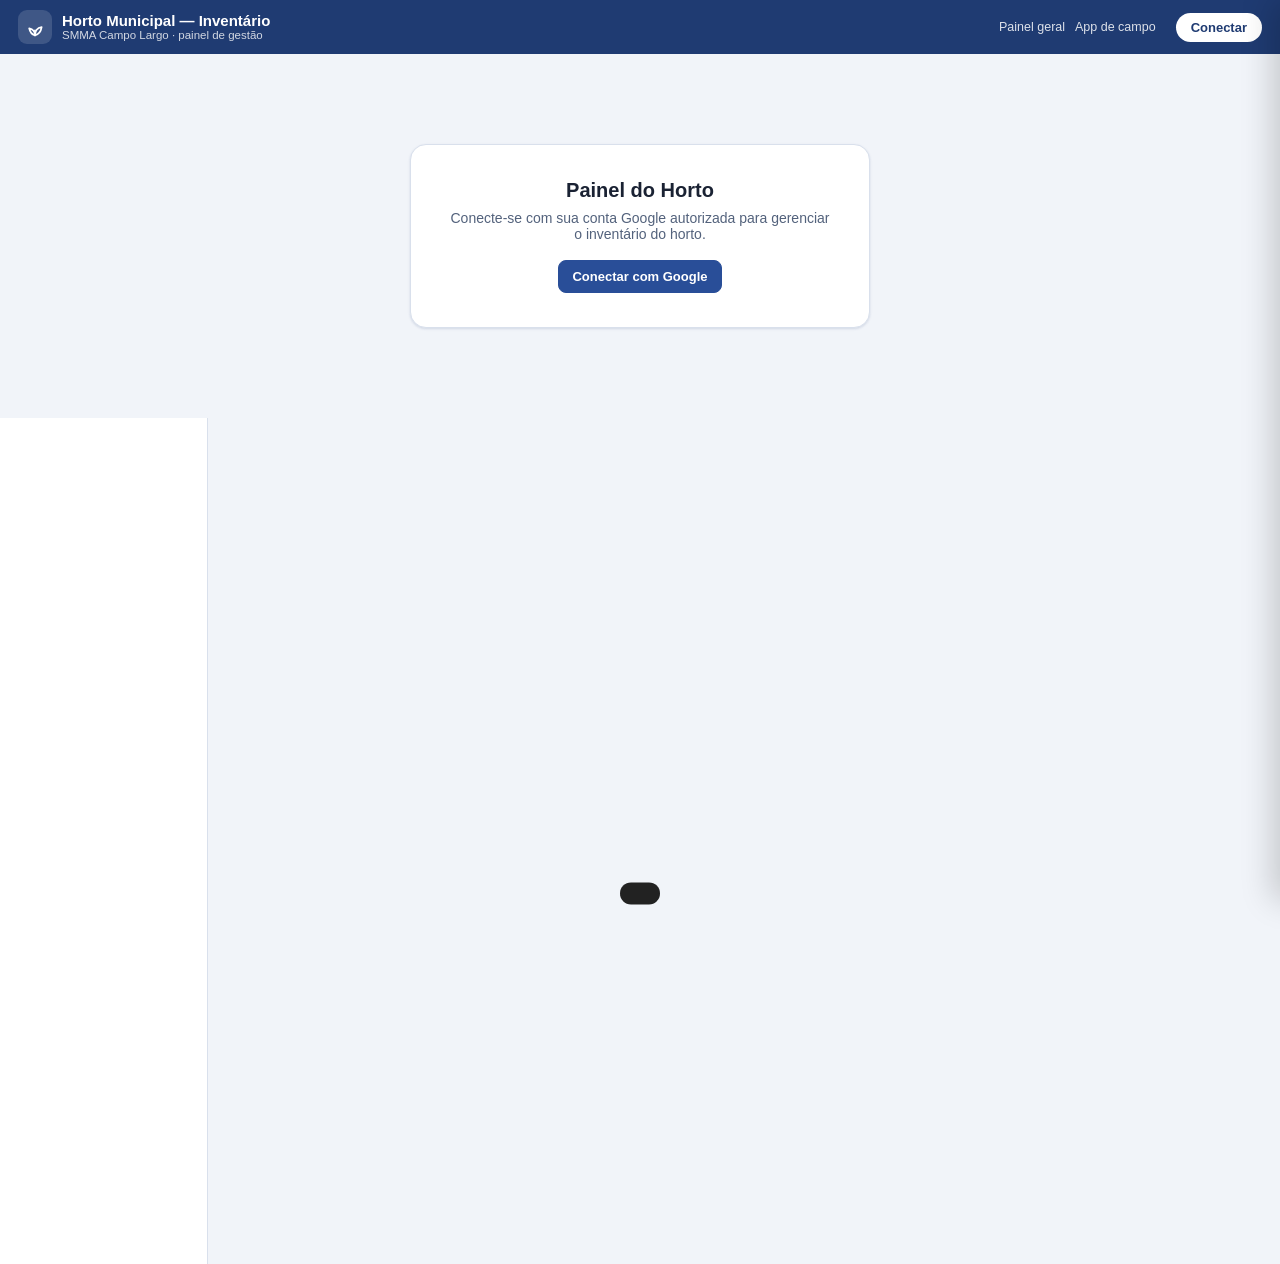
==== horto-painel.html @ c0845abf "Painel ERP do Horto + fotos, portes, identificação e fitossanitário - horto-painel.html: painel desk" ====
<!DOCTYPE html>
<html lang="pt-BR">
<head>
<meta charset="UTF-8">
<meta name="viewport" content="width=device-width, initial-scale=1.0">
<title>Horto — Painel de Inventário</title>
<meta name="theme-color" content="#1F3B72">
<link rel="stylesheet" href="css/tokens.css">
<style>
  * { box-sizing: border-box; margin: 0; padding: 0; }
  body { font-family: -apple-system, 'Segoe UI', Roboto, sans-serif; background: var(--bg); color: var(--text-primary); }
  a { color: var(--accent); }

  header {
    background: var(--accent-dark); color: #fff; padding: 10px 18px;
    display: flex; align-items: center; justify-content: space-between; gap: 12px;
    position: sticky; top: 0; z-index: 50;
  }
  header .hl { display: flex; align-items: center; gap: 10px; }
  header .logo { width: 34px; height: 34px; border-radius: 9px; background: rgba(255,255,255,.14); display: grid; place-items: center; }
  header .ht { font-size: 15px; font-weight: 700; line-height: 1.1; }
  header .hs { font-size: 11.5px; opacity: .8; }
  header .hr { display: flex; align-items: center; gap: 10px; font-size: 13px; }
  header .hr a { color: #fff; opacity: .85; text-decoration: none; font-size: 12.5px; }
  header .hr a:hover { opacity: 1; }
  #u-email { opacity: .85; font-size: 12.5px; }
  #u-papel { font-size: 11px; background: rgba(255,255,255,.16); padding: 3px 9px; border-radius: 20px; }
  #btn-auth { background: #fff; color: var(--accent-dark); border: none; border-radius: 20px; padding: 7px 15px; font-weight: 700; font-size: 13px; cursor: pointer; }
  #btn-auth.connected { background: transparent; color: #fff; border: 1.5px solid rgba(255,255,255,.5); }

  .gate { max-width: 460px; margin: 90px auto; background: var(--surface); border: 1px solid var(--border); border-radius: 16px; padding: 34px; text-align: center; box-shadow: var(--shadow); }
  .gate h2 { font-size: 20px; margin-bottom: 8px; }
  .gate p { color: var(--text-secondary); font-size: 14px; margin-bottom: 18px; }

  .shell { display: grid; grid-template-columns: 208px 1fr; min-height: calc(100vh - 54px); }
  .side { background: var(--surface); border-right: 1px solid var(--border); padding: 14px 10px; }
  .side .navb { display: flex; align-items: center; gap: 10px; width: 100%; text-align: left; background: none; border: none; padding: 10px 12px; border-radius: 9px; font-size: 14px; color: var(--text-secondary); cursor: pointer; font-weight: 600; }
  .side .navb:hover { background: var(--bg); }
  .side .navb.on { background: var(--accent-light); color: var(--accent-dark); }
  .side .navb svg { width: 18px; height: 18px; flex-shrink: 0; }
  .content { padding: 20px 24px; overflow-x: auto; }

  .view-h { display: flex; align-items: center; justify-content: space-between; gap: 12px; margin-bottom: 16px; flex-wrap: wrap; }
  .view-h h2 { font-size: 19px; }
  .tools { display: flex; align-items: center; gap: 8px; flex-wrap: wrap; }
  .inp, select.inp { border: 1px solid var(--border); border-radius: 8px; padding: 8px 11px; font-size: 13px; background: var(--surface); color: var(--text-primary); min-width: 180px; }
  .btn { border: 1px solid var(--border); background: var(--surface); color: var(--text-primary); border-radius: 8px; padding: 8px 13px; font-size: 13px; font-weight: 600; cursor: pointer; }
  .btn:hover { border-color: var(--accent-mid); }
  .btn-primary { background: var(--accent); color: #fff; border-color: var(--accent); }
  .btn-danger { background: var(--danger); color: #fff; border-color: var(--danger); }
  .btn-sm { padding: 6px 10px; font-size: 12.5px; }
  .lnk { background: none; border: none; color: var(--accent); font-weight: 600; cursor: pointer; font-size: 13px; }

  .kpis { display: grid; grid-template-columns: repeat(auto-fit, minmax(155px, 1fr)); gap: 12px; margin-bottom: 18px; }
  .tile { background: var(--surface); border: 1px solid var(--border); border-radius: 12px; padding: 14px 16px; box-shadow: var(--shadow); }
  .tile .lbl { font-size: 12px; color: var(--text-secondary); font-weight: 600; }
  .tile .num { font-size: 27px; font-weight: 800; margin-top: 3px; letter-spacing: -.5px; }
  .tile .sub { font-size: 11.5px; color: var(--text-muted); margin-top: 2px; }

  .cards2 { display: grid; grid-template-columns: 1fr 1fr; gap: 16px; align-items: start; }
  @media (max-width: 980px) { .cards2 { grid-template-columns: 1fr; } .shell { grid-template-columns: 1fr; } .side { display: flex; flex-wrap: wrap; border-right: none; border-bottom: 1px solid var(--border); } }
  .sec { background: var(--surface); border: 1px solid var(--border); border-radius: 12px; padding: 16px; box-shadow: var(--shadow); margin-bottom: 16px; }
  .sec h3 { font-size: 14px; margin-bottom: 12px; }

  .bars { display: flex; flex-direction: column; gap: 9px; }
  .brow { font-size: 12.5px; }
  .brow .bl { display: flex; justify-content: space-between; gap: 8px; margin-bottom: 3px; }
  .brow .bn { font-weight: 600; overflow: hidden; text-overflow: ellipsis; white-space: nowrap; }
  .brow .bv { color: var(--text-secondary); flex-shrink: 0; font-variant-numeric: tabular-nums; }
  .track { height: 8px; background: var(--trilha); border-radius: 5px; overflow: hidden; }
  .track > span { display: block; height: 100%; border-radius: 5px; }

  .tbl-wrap { background: var(--surface); border: 1px solid var(--border); border-radius: 12px; overflow: hidden; box-shadow: var(--shadow); }
  table { width: 100%; border-collapse: collapse; font-size: 13px; }
  thead th { text-align: left; background: var(--bg); color: var(--text-secondary); font-size: 11.5px; text-transform: uppercase; letter-spacing: .04em; padding: 10px 12px; position: sticky; top: 0; border-bottom: 1px solid var(--border); }
  tbody td { padding: 9px 12px; border-bottom: 1px solid var(--border); }
  tbody tr:hover { background: var(--accent-light); }
  td.num, th.num { text-align: right; font-variant-numeric: tabular-nums; }
  .empty { padding: 26px; text-align: center; color: var(--text-muted); font-size: 13px; }

  .bk { position: fixed; inset: 0; background: rgba(20,30,24,.5); opacity: 0; pointer-events: none; transition: .2s; z-index: 60; }
  .bk.open { opacity: 1; pointer-events: auto; }
  .dw { position: fixed; top: 0; right: 0; height: 100%; width: min(440px, 100%); background: var(--bg); z-index: 61; transform: translateX(100%); transition: .22s; display: flex; flex-direction: column; box-shadow: -8px 0 30px rgba(0,0,0,.18); }
  .dw.open { transform: none; }
  .dw-h { background: var(--accent-dark); color: #fff; padding: 14px 18px; display: flex; justify-content: space-between; align-items: flex-start; }
  .dw-h .t { font-size: 16px; font-weight: 700; }
  .dw-h .s { font-size: 12px; opacity: .8; margin-top: 2px; }
  .dw-x { background: rgba(255,255,255,.15); border: none; color: #fff; width: 32px; height: 32px; border-radius: 8px; font-size: 20px; cursor: pointer; }
  .dw-b { padding: 16px 18px; overflow-y: auto; flex: 1; }
  .dw-f { padding: 12px 18px; border-top: 1px solid var(--border); display: flex; gap: 8px; background: var(--surface); }
  .dw-b label { display: block; font-size: 12px; font-weight: 700; color: var(--text-secondary); margin: 12px 0 5px; }
  .dw-b input, .dw-b select, .dw-b textarea { width: 100%; border: 1px solid var(--border); border-radius: 8px; padding: 9px 11px; font-size: 14px; background: var(--surface); color: var(--text-primary); font-family: inherit; }
  .dw-b textarea { resize: vertical; }
  .row2 { display: grid; grid-template-columns: 1fr 1fr; gap: 10px; }
  .chk { display: inline-flex; align-items: center; gap: 6px; margin-right: 14px; font-size: 14px; font-weight: 500; }
  .chk input { width: auto; }
  .fotos { display: grid; grid-template-columns: repeat(3, 1fr); gap: 6px; }
  .fotos img { width: 100%; aspect-ratio: 1; object-fit: cover; border-radius: 8px; cursor: pointer; border: 1px solid var(--border); }
  .fgrid { display: grid; grid-template-columns: repeat(3, 1fr); gap: 6px; }
  .fthumb { position: relative; }
  .fthumb img { width: 100%; aspect-ratio: 1; object-fit: cover; border-radius: 8px; cursor: pointer; border: 1px solid var(--border); }
  .fdel { position: absolute; top: 4px; right: 4px; width: 22px; height: 22px; border-radius: 6px; border: none; background: rgba(192,57,47,.92); color: #fff; font-size: 15px; line-height: 1; cursor: pointer; }
  .dw-b label.addfoto { display: inline-flex; align-items: center; gap: 6px; margin: 10px 0 0; border: 1px dashed var(--accent-mid); color: var(--accent); border-radius: 8px; padding: 8px 14px; font-size: 13px; font-weight: 600; cursor: pointer; text-transform: none; }
  .ro { background: var(--surface); border: 1px solid var(--border); border-radius: 9px; padding: 10px 12px; font-size: 12.5px; color: var(--text-secondary); margin-top: 12px; }

  .viz { position: fixed; inset: 0; background: rgba(0,0,0,.92); display: none; align-items: center; justify-content: center; z-index: 90; padding: 24px; }
  .viz.open { display: flex; }
  .viz img { max-width: 96vw; max-height: 92vh; border-radius: 8px; }
  .viz button { position: absolute; top: 18px; right: 22px; background: rgba(255,255,255,.15); color: #fff; border: none; width: 40px; height: 40px; border-radius: 10px; font-size: 22px; cursor: pointer; }

  #toast { position: fixed; bottom: 22px; left: 50%; transform: translateX(-50%) translateY(120%); background: #222; color: #fff; padding: 11px 20px; border-radius: 24px; font-size: 13.5px; font-weight: 600; z-index: 100; transition: .25s; }
  #toast.show { transform: translateX(-50%) translateY(0); }
  #toast.success { background: var(--success); } #toast.error { background: var(--danger); }
  .pill { font-size: 11px; padding: 2px 8px; border-radius: 20px; background: var(--bg); border: 1px solid var(--border); color: var(--text-secondary); }
  .idgrid { display: grid; grid-template-columns: repeat(auto-fill, minmax(290px, 1fr)); gap: 14px; }
  .idcard { background: var(--surface); border: 1px solid var(--border); border-radius: 12px; overflow: hidden; box-shadow: var(--shadow); }
  .idfotos { display: grid; grid-template-columns: repeat(2, 1fr); gap: 2px; background: var(--bg); }
  .idfotos img { width: 100%; aspect-ratio: 1; object-fit: cover; cursor: pointer; }
  .idnofoto { grid-column: 1 / -1; padding: 30px 12px; text-align: center; color: var(--text-muted); font-size: 12px; }
  .idbody { padding: 12px 14px; }
  .idloc { font-size: 11.5px; color: var(--text-muted); }
  .idcur { font-size: 13.5px; font-weight: 600; margin-top: 2px; }
</style>
</head>
<body>

<header>
  <div class="hl">
    <div class="logo"><svg width="20" height="20" viewBox="0 0 24 24" fill="none" stroke="#fff" stroke-width="2" stroke-linecap="round" stroke-linejoin="round"><path d="M12 22c0-6 3-9 8-10-1 6-4 9-8 10z"/><path d="M12 22c0-5-3-7.5-7-8.5 1 5 3.5 7.5 7 8.5z"/><path d="M12 22v-6"/></svg></div>
    <div>
      <div class="ht">Horto Municipal — Inventário</div>
      <div class="hs">SMMA Campo Largo · painel de gestão</div>
    </div>
  </div>
  <div class="hr">
    <a href="painel.html">Painel geral</a>
    <a href="index.html">App de campo</a>
    <span id="u-papel" hidden></span>
    <span id="u-email"></span>
    <button id="btn-auth" onclick="handleAuth()">Conectar</button>
  </div>
</header>

<div class="gate" id="gate">
  <h2>Painel do Horto</h2>
  <p id="gate-msg">Conecte-se com sua conta Google autorizada para gerenciar o inventário do horto.</p>
  <button class="btn btn-primary" id="gate-btn" onclick="handleAuth()">Conectar com Google</button>
</div>

<div class="shell" id="app" hidden>
  <nav class="side" id="side"></nav>
  <main class="content" id="content"></main>
</div>

<div class="bk" id="bk" onclick="fecharDrawer()"></div>
<aside class="dw" id="dw">
  <div class="dw-h"><div><div class="t" id="dw-t">—</div><div class="s" id="dw-s">—</div></div><button class="dw-x" onclick="fecharDrawer()">×</button></div>
  <div class="dw-b" id="dw-b"></div>
  <div class="dw-f" id="dw-f"></div>
</aside>

<div class="viz" id="viz" onclick="this.classList.remove('open')"><button>×</button><img id="viz-img" src="" alt="foto"></div>
<div id="toast"></div>

<script src="https://cdn.jsdelivr.net/npm/@supabase/supabase-js@2"></script>
<script>
/* ================================================================
   HORTO — Painel de inventário (desktop / ERP)
   Mesmo backend do app de campo (Supabase). Reusa a auth do painel.
   ================================================================ */
const SUPABASE_URL = 'https://bsgkloaziukpjjzxxeja.supabase.co';
const SUPABASE_ANON_KEY = 'eyJhbGciOiJIUzI1NiIsInR5cCI6IkpXVCJ9.eyJpc3MiOiJzdXBhYmFzZSIsInJlZiI6ImJzZ2tsb2F6aXVrcGpqenh4ZWphIiwicm9sZSI6ImFub24iLCJpYXQiOjE3ODQxNTU4OTIsImV4cCI6MjA5OTczMTg5Mn0.Nbb_1X0soL35nFnbBMJO0lkyqlcfHq-o_AYD5hys90k';
const FOTOS_BUCKET = 'fotos-campo';
const PORTES = { pequenininha: 'Pequenininha', pequeno: 'Pequeno', medio: 'Médio', grande: 'Grande', arborizacao: 'Arborização' };
const PORTE_COR = { pequenininha: '#A9C1E9', pequeno: '#7E9EDB', medio: '#5680D0', grande: '#294E98', arborizacao: '#1E8659' };
const FITO = { saudavel: 'Saudável', praga: 'Praga', doenca: 'Doença', recuperacao: 'Em recuperação', morta: 'Morta / descarte' };
const FITO_COR = { saudavel: '#1E8659', praga: '#B07222', doenca: '#C0392F', recuperacao: '#5680D0', morta: '#7A1F17' };
const COR = { p: '#7E9EDB', m: '#5680D0', g: '#294E98', nat: '#1E8659', exo: '#B07222' };

let sb = null, session = null, userEmail = null, papel = null, modoAberto = false;
let CANT = [], QUAD = [], ITENS = [], CAT = [];
let FOTOS = { canteiro: {}, quadra: {}, item: {} };
let navAtual = 'dash';
let qById = {}, cById = {};

const $ = id => document.getElementById(id);
const esc = s => String(s == null ? '' : s).replace(/[&<>"']/g, c => ({'&':'&amp;','<':'&lt;','>':'&gt;','"':'&quot;',"'":'&#39;'}[c]));
const uuid = () => (crypto.randomUUID ? crypto.randomUUID() : 'xxxxxxxx-xxxx-4xxx-yxxx-xxxxxxxxxxxx'.replace(/[xy]/g, c => { const r = Math.random()*16|0; return (c==='x'?r:(r&0x3|0x8)).toString(16); }));
const nowIso = () => new Date().toISOString();
function showToast(msg, t) { const e = $('toast'); e.textContent = msg; e.className = t || ''; e.classList.add('show'); clearTimeout(e._h); e._h = setTimeout(() => e.classList.remove('show'), 3200); }
const thumb = v => /^https?:\/\//.test(v) ? v : 'https://drive.google.com/thumbnail?id=' + encodeURIComponent(v) + '&sz=w200';
const full = v => /^https?:\/\//.test(v) ? v : 'https://drive.google.com/thumbnail?id=' + encodeURIComponent(v) + '&sz=w1200';
const pode = () => modoAberto || papel === 'admin' || papel === 'editor';

/* ── auth (igual ao painel) ── */
function handleAuth() {
  if (!sb) return showToast('Biblioteca do banco não carregou.', 'error');
  if (session) { sb.auth.signOut(); return; }
  sb.auth.signInWithOAuth({ provider: 'google', options: { redirectTo: location.origin + location.pathname } });
}
function pintarAuth() {
  $('btn-auth').textContent = session ? 'Sair' : 'Conectar';
  $('btn-auth').classList.toggle('connected', !!session);
  $('u-email').textContent = userEmail || '';
  const pp = $('u-papel'), R = { admin: '👑 admin', editor: '✏️ editor', coletor: '📍 coletor', leitor: '👁 leitor' };
  if (session && (papel || modoAberto)) { pp.hidden = false; pp.textContent = modoAberto ? 'acesso livre' : (R[papel] || papel); } else pp.hidden = true;
}
async function boot() {
  sb = supabase.createClient(SUPABASE_URL, SUPABASE_ANON_KEY, { auth: { detectSessionInUrl: true, persistSession: true, autoRefreshToken: true, flowType: 'implicit' } });
  const { data: { session: s } } = await sb.auth.getSession();
  if (s) { session = s; userEmail = s.user?.email || null; }
  sb.auth.onAuthStateChange((ev, s2) => {
    if (ev === 'SIGNED_IN' && s2) { session = s2; userEmail = s2.user?.email || null; entrar(); }
    else if (ev === 'SIGNED_OUT') { session = null; userEmail = null; papel = null; sairUI(); }
  });
  if (session) entrar(); else sairUI();
}
function sairUI() { pintarAuth(); $('app').hidden = true; $('gate').style.display = ''; $('gate-btn').style.display = ''; }
async function entrar() {
  pintarAuth();
  $('gate-msg').textContent = 'Verificando acesso…'; $('gate-btn').style.display = 'none';
  papel = null; modoAberto = false;
  try { const r = await sbSelect('usuarios_autorizados', 'select=papel&email=eq.' + encodeURIComponent(userEmail)); if (r && r.length) papel = r[0].papel; }
  catch (e) { modoAberto = true; }
  pintarAuth();
  if (!modoAberto && !papel) { $('gate').style.display = ''; $('app').hidden = true; $('gate-msg').innerHTML = 'A conta <b>' + esc(userEmail) + '</b> não está autorizada.<br>Peça acesso ao administrador.'; return; }
  $('gate').style.display = 'none'; $('app').hidden = false;
  montarNav();
  carregarTudo();
}

/* ── REST ── */
async function sbFetch(path, opts = {}) {
  if (!session) throw new Error('SEM_SESSION');
  const r = await fetch(SUPABASE_URL + '/rest/v1/' + path, {
    method: opts.method || 'GET',
    headers: { apikey: SUPABASE_ANON_KEY, Authorization: 'Bearer ' + session.access_token, 'Content-Type': 'application/json', Prefer: opts.prefer || 'return=minimal' },
    body: opts.body
  });
  if (!r.ok) { const t = await r.text().catch(() => ''); let m = t; try { const j = JSON.parse(t); m = j.message || j.hint || t; } catch (e) {} throw new Error(m || 'HTTP ' + r.status); }
  const ct = r.headers.get('content-type') || ''; if (!ct.includes('json')) return null;
  const txt = await r.text(); return txt ? JSON.parse(txt) : null;
}
const sbSelect = (t, q) => sbFetch(t + (q ? '?' + q : ''), { prefer: 'return=representation' });
const sbUpdate = (t, f, patch) => sbFetch(t + '?' + f, { method: 'PATCH', body: JSON.stringify(patch) });
const sbInsert = (t, d) => sbFetch(t, { method: 'POST', body: JSON.stringify(d) });
const sbDelete = (t, f) => sbFetch(t + '?' + f, { method: 'DELETE' });

async function carregarFotos(entidade, ids) {
  const map = {}; ids = [...new Set(ids)].filter(Boolean);
  for (let i = 0; i < ids.length; i += 60) {
    const chunk = ids.slice(i, i + 60);
    try { const fs = await sbSelect('fotos', `select=id_foto,drive_file_id,id_entidade&entidade=eq.${entidade}&id_entidade=in.(${chunk.join(',')})`) || []; fs.forEach(f => (map[f.id_entidade] = map[f.id_entidade] || []).push(f)); }
    catch (e) { console.warn('fotos', e.message); }
  }
  return map;
}

/* ── dados + agregados ── */
async function carregarTudo() {
  $('content').innerHTML = '<div class="empty">Carregando inventário…</div>';
  try {
    const [c, q, i, cat] = await Promise.all([
      sbSelect('horto_canteiros', 'select=*&order=criado_em.asc').then(r => r || []),
      sbSelect('horto_quadras', 'select=*&order=criado_em.asc').then(r => r || []),
      sbSelect('horto_itens', 'select=*&order=criado_em.asc').then(r => r || []),
      sbSelect('especies_catalogo', 'select=*&ativo=eq.true&order=nome_popular.asc').then(r => r || [])
    ]);
    CANT = c; QUAD = q; ITENS = i; CAT = cat;
    [FOTOS.canteiro, FOTOS.quadra, FOTOS.item] = await Promise.all([
      carregarFotos('horto_canteiro', c.map(x => x.id_canteiro)),
      carregarFotos('horto_quadra', q.map(x => x.id_quadra)),
      carregarFotos('horto_item', i.map(x => x.id_item))
    ]);
    computar();
    render();
  } catch (e) { $('content').innerHTML = '<div class="empty">Erro ao carregar: ' + esc(e.message) + '</div>'; }
}
function computar() {
  qById = {}; cById = {};
  CANT.forEach(c => { c._quadras = 0; c._itens = 0; c._mudas = 0; c._especies = new Set(); cById[c.id_canteiro] = c; });
  QUAD.forEach(q => { q._itens = 0; q._mudas = 0; q._c = cById[q.id_canteiro]; qById[q.id_quadra] = q; if (q._c) q._c._quadras++; });
  ITENS.forEach(it => {
    const q = qById[it.id_quadra]; it._q = q; const c = q ? q._c : null; it._c = c;
    const n = +it.quantidade || 0;
    if (q) { q._itens++; q._mudas += n; }
    if (c) { c._itens++; c._mudas += n; if (it.especie_texto) c._especies.add(it.especie_texto.toLowerCase()); }
  });
}
const catByNome = () => { const m = {}; CAT.forEach(c => m[(c.nome_popular || '').toLowerCase()] = c); return m; };
function resumoEspecies() {
  const m = {};
  ITENS.forEach(it => {
    const nome = it.especie_texto || '(sem nome)'; const k = nome.toLowerCase();
    if (!m[k]) m[k] = { nome, total: 0, pequeno: 0, medio: 0, grande: 0, cant: new Set() };
    const n = +it.quantidade || 0; m[k].total += n;
    if (it.porte && m[k][it.porte] != null) m[k][it.porte] += n;
    if (it._c) m[k].cant.add(it._c.id_canteiro);
  });
  return Object.values(m).sort((a, b) => b.total - a.total);
}

/* ── navegação ── */
const NAV = [
  ['dash', 'Dashboard', '<path d="M3 13h8V3H3zM13 21h8V3h-8zM3 21h8v-6H3z"/>'],
  ['canteiros', 'Canteiros', '<rect x="3" y="4" width="18" height="7" rx="1"/><rect x="3" y="13" width="18" height="7" rx="1"/>'],
  ['quadras', 'Quadras', '<rect x="3" y="3" width="8" height="8"/><rect x="13" y="3" width="8" height="8"/><rect x="3" y="13" width="8" height="8"/><rect x="13" y="13" width="8" height="8"/>'],
  ['itens', 'Inventário', '<path d="M4 6h16M4 12h16M4 18h16"/>'],
  ['identificar', 'Identificar', '<circle cx="11" cy="11" r="7"/><path d="m21 21-4.3-4.3"/>'],
  ['especies', 'Espécies', '<path d="M12 22c0-6 3-9 8-10-1 6-4 9-8 10zM12 22c0-5-3-7.5-7-8.5 1 5 3.5 7.5 7 8.5z"/>'],
  ['relatorios', 'Relatórios', '<path d="M14 2H6a2 2 0 0 0-2 2v16a2 2 0 0 0 2 2h12a2 2 0 0 0 2-2V8z"/><path d="M14 2v6h6"/>']
];
function montarNav() {
  $('side').innerHTML = NAV.map(([id, lbl, ic]) =>
    `<button class="navb ${id === navAtual ? 'on' : ''}" data-n="${id}" onclick="irPara('${id}')"><svg viewBox="0 0 24 24" fill="none" stroke="currentColor" stroke-width="2" stroke-linecap="round" stroke-linejoin="round">${ic}</svg>${lbl}</button>`).join('');
}
function irPara(v) { navAtual = v; document.querySelectorAll('.navb').forEach(b => b.classList.toggle('on', b.dataset.n === v)); render(); }
function render() { ({ dash: renderDash, canteiros: renderCanteiros, quadras: renderQuadras, itens: renderItens, identificar: renderIdent, especies: renderEspecies, relatorios: renderRelatorios }[navAtual] || renderDash)(); }

/* ── componentes ── */
function tabela(headers, rows, vazio) {
  if (!rows.length) return '<div class="tbl-wrap"><div class="empty">' + (vazio || 'Nada aqui.') + '</div></div>';
  return `<div class="tbl-wrap"><table><thead><tr>${headers.map(h => `<th class="${h.n ? 'num' : ''}">${h.t != null ? h.t : h}</th>`).join('')}</tr></thead>
    <tbody>${rows.map(r => `<tr>${r.map(c => `<td class="${c && c.n ? 'num' : ''}">${c && c.h != null ? c.h : (c == null ? '' : c)}</td>`).join('')}</tr>`).join('')}</tbody></table></div>`;
}
const N = v => ({ n: true, h: v });
function bars(data, cor) {
  const max = Math.max(1, ...data.map(d => d.value));
  return `<div class="bars">${data.map(d => `<div class="brow"><div class="bl"><span class="bn">${esc(d.label)}</span><span class="bv">${d.value}</span></div><div class="track"><span style="width:${Math.round(d.value / max * 100)}%;background:${d.cor || cor}"></span></div></div>`).join('') || '<div class="empty">Sem dados.</div>'}</div>`;
}

/* ── DASHBOARD ── */
function renderDash() {
  const totMudas = ITENS.reduce((s, it) => s + (+it.quantidade || 0), 0);
  const esp = resumoEspecies();
  const porte = {}; Object.keys(PORTES).forEach(k => porte[k] = 0);
  const fito = {}; Object.keys(FITO).forEach(k => fito[k] = 0); let semFito = 0;
  ITENS.forEach(it => { const n = +it.quantidade || 0;
    if (porte[it.porte] != null) porte[it.porte] += n;
    if (it.estado_fito && fito[it.estado_fito] != null) fito[it.estado_fito] += n; else semFito += n; });
  const nFotos = Object.values(FOTOS).reduce((s, m) => s + Object.values(m).reduce((a, l) => a + l.length, 0), 0);
  // origem (via catálogo)
  const byNome = catByNome(); const orig = { nativa: 0, exotica: 0 };
  ITENS.forEach(it => { const c = byNome[(it.especie_texto || '').toLowerCase()]; if (c && orig[c.origem] != null) orig[c.origem] += (+it.quantidade || 0); });

  const tile = (num, lbl, sub) => `<div class="tile"><div class="lbl">${lbl}</div><div class="num">${num}</div>${sub ? `<div class="sub">${sub}</div>` : ''}</div>`;
  $('content').innerHTML = `
    <div class="view-h"><h2>Dashboard do inventário</h2><div class="tools"><button class="btn" onclick="carregarTudo()">↻ Atualizar</button></div></div>
    <div class="kpis">
      ${tile(CANT.length, 'Canteiros', QUAD.length + ' quadra(s)')}
      ${tile(QUAD.length, 'Quadras', '')}
      ${tile(ITENS.length, 'Registros', 'linhas de inventário')}
      ${tile(totMudas.toLocaleString('pt-BR'), 'Total de mudas', '')}
      ${tile(esp.length, 'Espécies no inventário', CAT.length + ' no catálogo')}
      ${tile(nFotos, 'Fotos', '')}
    </div>
    <div class="cards2">
      <div>
        <div class="sec"><h3>Mudas por porte</h3>${bars(Object.keys(PORTES).map(k => ({ label: PORTES[k], value: porte[k], cor: PORTE_COR[k] })))}</div>
        <div class="sec"><h3>Estado fitossanitário</h3>${bars(Object.keys(FITO).map(k => ({ label: FITO[k], value: fito[k], cor: FITO_COR[k] })).concat(semFito ? [{ label: 'Sem informação', value: semFito, cor: '#C9D2E0' }] : []))}</div>
        <div class="sec"><h3>Origem das mudas</h3>${bars([
          { label: 'Nativa', value: orig.nativa, cor: COR.nat },
          { label: 'Exótica', value: orig.exotica, cor: COR.exo }])}
          <div class="sub" style="margin-top:8px;color:var(--text-muted);font-size:11.5px">calculado pelas espécies com origem preenchida no catálogo</div></div>
      </div>
      <div>
        <div class="sec"><h3>Top espécies por quantidade</h3>${bars(esp.slice(0, 12).map(e => ({ label: e.nome, value: e.total, cor: COR.m }))) }</div>
      </div>
    </div>
    <div class="sec"><h3>Mudas por canteiro</h3>${bars(CANT.slice().sort((a, b) => b._mudas - a._mudas).map(c => ({ label: c.nome || c.codigo || 'Canteiro', value: c._mudas, cor: COR.g }))) }</div>`;
}

/* ── CANTEIROS ── */
function renderCanteiros() {
  $('content').innerHTML = `
    <div class="view-h"><h2>Canteiros</h2><div class="tools">
      <input id="q-cant" class="inp" placeholder="🔍 buscar canteiro" oninput="tblCant()">
      ${pode() ? '<button class="btn btn-primary btn-sm" onclick="novoCanteiro()">+ Canteiro</button>' : ''}
      <button class="btn btn-sm" onclick="exportCanteiros()">⬇ CSV</button>
    </div></div><div id="tbl"></div>`;
  tblCant();
}
function tblCant() {
  const q = ($('q-cant').value || '').toLowerCase().trim();
  const rows = CANT.filter(c => (`${c.codigo || ''} ${c.nome || ''}`).toLowerCase().includes(q))
    .map(c => [
      esc(c.codigo || ''), esc(c.nome || '—'), N(c._quadras), N(c._itens), N(c._mudas), N(c._especies.size),
      c.lat ? `<a href="https://www.google.com/maps?q=${+c.lat},${+c.lng}" target="_blank" rel="noopener">📍</a>` : '—',
      `<button class="lnk" onclick="editCanteiro('${c.id_canteiro}')">${pode() ? 'editar' : 'ver'}</button>`
    ]);
  $('tbl').innerHTML = tabela([{t:'Código'}, {t:'Nome'}, {t:'Quadras',n:1}, {t:'Itens',n:1}, {t:'Mudas',n:1}, {t:'Espécies',n:1}, {t:'GPS'}, {t:''}], rows, 'Nenhum canteiro cadastrado.');
}

/* ── QUADRAS ── */
function renderQuadras() {
  const ops = CANT.map(c => `<option value="${c.id_canteiro}">${esc(c.nome || c.codigo || 'Canteiro')}</option>`).join('');
  $('content').innerHTML = `
    <div class="view-h"><h2>Quadras</h2><div class="tools">
      <select id="f-cant" class="inp" onchange="tblQuad()"><option value="">Todos os canteiros</option>${ops}</select>
      <input id="q-quad" class="inp" placeholder="🔍 buscar quadra" oninput="tblQuad()">
      ${pode() ? '<button class="btn btn-primary btn-sm" onclick="novaQuadra()">+ Quadra</button>' : ''}
      <button class="btn btn-sm" onclick="exportQuadras()">⬇ CSV</button>
    </div></div><div id="tbl"></div>`;
  tblQuad();
}
function tblQuad() {
  const q = ($('q-quad').value || '').toLowerCase().trim(), fc = $('f-cant').value;
  const rows = QUAD.filter(x => (!fc || x.id_canteiro === fc) && (`${x.codigo || ''} ${x.nome || ''}`).toLowerCase().includes(q))
    .map(x => [
      esc(x._c ? (x._c.nome || x._c.codigo || '—') : '—'), esc(x.nome || x.codigo || '—'),
      N(x._itens), N(x._mudas),
      `<button class="lnk" onclick="editQuadra('${x.id_quadra}')">${pode() ? 'editar' : 'ver'}</button>`
    ]);
  $('tbl').innerHTML = tabela([{t:'Canteiro'}, {t:'Quadra'}, {t:'Itens',n:1}, {t:'Mudas',n:1}, {t:''}], rows, 'Nenhuma quadra.');
}

/* ── ITENS (inventário) ── */
function renderItens() {
  const ops = CANT.map(c => `<option value="${c.id_canteiro}">${esc(c.nome || c.codigo || 'Canteiro')}</option>`).join('');
  $('content').innerHTML = `
    <div class="view-h"><h2>Inventário (itens)</h2><div class="tools">
      <select id="f-cant2" class="inp" onchange="tblItens()"><option value="">Todos os canteiros</option>${ops}</select>
      <select id="f-porte" class="inp" onchange="tblItens()"><option value="">Todos os portes</option>${Object.entries(PORTES).map(([v, l]) => `<option value="${v}">${l}</option>`).join('')}</select>
      <input id="q-item" class="inp" placeholder="🔍 buscar espécie" oninput="tblItens()">
      ${pode() ? '<button class="btn btn-primary btn-sm" onclick="novoItem()">+ Item</button>' : ''}
      <button class="btn btn-sm" onclick="exportItens()">⬇ CSV</button>
    </div></div><div id="tbl"></div>`;
  tblItens();
}
function tblItens() {
  const q = ($('q-item').value || '').toLowerCase().trim(), fc = $('f-cant2').value, fp = $('f-porte').value;
  const rows = ITENS.filter(it => (!fc || (it._c && it._c.id_canteiro === fc)) && (!fp || it.porte === fp) && (it.especie_texto || '').toLowerCase().includes(q))
    .map(it => [
      esc(it._c ? (it._c.nome || it._c.codigo || '—') : '—'),
      esc(it._q ? (it._q.nome || it._q.codigo || '—') : '—'),
      esc(it.especie_texto || '—'), esc(PORTES[it.porte] || it.porte || '—'),
      N(it.quantidade != null ? it.quantidade : ''), esc(FITO[it.estado_fito] || ''), esc(it.obs || ''),
      `<button class="lnk" onclick="editItem('${it.id_item}')">${pode() ? 'editar' : 'ver'}</button>`
    ]);
  $('tbl').innerHTML = tabela([{t:'Canteiro'}, {t:'Quadra'}, {t:'Espécie'}, {t:'Porte'}, {t:'Qtd',n:1}, {t:'Estado'}, {t:'Obs'}, {t:''}], rows, 'Nenhum item.');
}

/* ── IDENTIFICAR (mudas sem espécie definida) ── */
function precisaIdentificar(it) {
  const n = (it.especie_texto || '').trim().toLowerCase();
  if (!n) return true;
  return /identific|indefinid|desconhec|\bsp\.?\b|prov[aá]vel|a definir|verificar|\?/i.test(n);
}
function renderIdent() {
  const pend = ITENS.filter(precisaIdentificar);
  $('content').innerHTML = `
    <div class="view-h"><h2>Identificar espécies</h2><div class="tools">
      <input id="q-id" class="inp" placeholder="🔍 filtrar por local ou nome" oninput="tblIdent()">
      <span class="pill">${pend.length} a identificar</span>
    </div></div>
    <p style="font-size:13px;color:var(--text-secondary);margin:-6px 0 14px">Itens cuja espécie ainda não foi definida (vazio, “a identificar”, “sp.”, “provável…”). Veja as fotos, escolha do catálogo ou digite, e confirme.</p>
    <div id="idlist"></div>${dataListEsp()}`;
  tblIdent();
}
function tblIdent() {
  const q = ($('q-id').value || '').toLowerCase().trim();
  const pend = ITENS.filter(precisaIdentificar).filter(it => !q || (`${it.especie_texto || ''} ${it._c ? (it._c.nome || it._c.codigo) : ''} ${it._q ? (it._q.nome || it._q.codigo) : ''}`).toLowerCase().includes(q));
  if (!pend.length) { $('idlist').innerHTML = '<div class="tbl-wrap"><div class="empty">Nada a identificar 🎉</div></div>'; return; }
  $('idlist').innerHTML = `<div class="idgrid">${pend.map(cardIdent).join('')}</div>`;
}
function cardIdent(it) {
  const fs = FOTOS.item[it.id_item] || [];
  const fh = fs.length
    ? fs.slice(0, 4).map(f => `<img src="${thumb(f.drive_file_id)}" onclick="$('viz-img').src='${full(f.drive_file_id)}';$('viz').classList.add('open')" onerror="this.style.opacity=.2">`).join('')
    : '<div class="idnofoto">sem foto — abra o item para anexar</div>';
  return `<div class="idcard">
    <div class="idfotos">${fh}</div>
    <div class="idbody">
      <div class="idloc">${esc(it._c ? (it._c.nome || it._c.codigo) : '—')} › ${esc(it._q ? (it._q.nome || it._q.codigo) : '—')}</div>
      <div class="idcur">${esc(it.especie_texto || '(sem nome)')} · ${esc(PORTES[it.porte] || it.porte || '—')}${it.quantidade != null ? ' · ' + it.quantidade + ' muda(s)' : ''}</div>
      ${pode() ? `
        <input class="inp" id="id-${it.id_item}" list="dl-esp" placeholder="Espécie identificada…" style="width:100%;margin-top:9px">
        <div style="display:flex;gap:8px;margin-top:8px">
          <button class="btn btn-primary btn-sm" style="flex:1" onclick="salvarIdent('${it.id_item}')">✓ Identificar</button>
          <button class="btn btn-sm" onclick="editItem('${it.id_item}')">abrir</button>
        </div>` : `<button class="btn btn-sm" style="margin-top:9px" onclick="editItem('${it.id_item}')">abrir</button>`}
    </div>
  </div>`;
}
async function salvarIdent(id) {
  const it = ITENS.find(x => x.id_item === id); if (!it) return;
  const esp = ($('id-' + id).value || '').trim();
  if (!esp) return showToast('Digite a espécie identificada.', 'error');
  const cat = catByNome()[esp.toLowerCase()];
  const patch = { especie_texto: esp, id_especie: cat ? cat.id_especie : null };
  try { await sbUpdate('horto_itens', 'id_item=eq.' + id, patch); Object.assign(it, patch); computar(); tblIdent(); showToast('Identificado: ' + esp, 'success'); }
  catch (e) { showToast('Erro: ' + e.message, 'error'); }
}

/* ── ESPÉCIES ── */
function renderEspecies() {
  const mudasPorEsp = {}; resumoEspecies().forEach(e => mudasPorEsp[e.nome.toLowerCase()] = e.total);
  $('content').innerHTML = `
    <div class="view-h"><h2>Catálogo de espécies</h2><div class="tools">
      <input id="q-esp" class="inp" placeholder="🔍 buscar espécie" oninput="tblEsp()">
      ${pode() ? '<button class="btn btn-primary btn-sm" onclick="novaEspecie()">+ Espécie</button>' : ''}
      <button class="btn btn-sm" onclick="exportEspecies()">⬇ CSV</button>
    </div></div><div id="tbl"></div>`;
  window._mudasPorEsp = mudasPorEsp;
  tblEsp();
}
function tblEsp() {
  const q = ($('q-esp').value || '').toLowerCase().trim();
  const tag = { frutifera: 'Frutífera', ornamental: 'Ornamental' };
  const rows = CAT.filter(c => (`${c.nome_popular || ''} ${c.nome_cientifico || ''}`).toLowerCase().includes(q))
    .map(c => [
      esc(c.nome_popular || '—'), `<i>${esc(c.nome_cientifico || '')}</i>`,
      esc(tag[c.classificacao] || ''), esc(c.origem === 'nativa' ? 'Nativa' : c.origem === 'exotica' ? 'Exótica' : ''),
      esc(c.tipo || ''), N(window._mudasPorEsp[(c.nome_popular || '').toLowerCase()] || 0),
      `<button class="lnk" onclick="editEspecie('${c.id_especie}')">${pode() ? 'editar' : 'ver'}</button>`
    ]);
  $('tbl').innerHTML = tabela([{t:'Nome popular'}, {t:'Nome científico'}, {t:'Classif.'}, {t:'Origem'}, {t:'Tipo'}, {t:'Mudas',n:1}, {t:''}], rows, 'Catálogo vazio.');
}

/* ── RELATÓRIOS ── */
function renderRelatorios() {
  $('content').innerHTML = `
    <div class="view-h"><h2>Relatórios</h2></div>
    <div class="cards2">
      <div class="sec"><h3>Inventário completo</h3><p style="font-size:13px;color:var(--text-secondary);margin-bottom:12px">Cada item: canteiro, quadra, espécie, científico, porte e quantidade.</p><button class="btn btn-primary" onclick="exportItens()">⬇ Baixar CSV</button></div>
      <div class="sec"><h3>Resumo por espécie</h3><p style="font-size:13px;color:var(--text-secondary);margin-bottom:12px">Total de mudas por espécie, quebrado por porte.</p><button class="btn btn-primary" onclick="exportResumoEspecies()">⬇ Baixar CSV</button></div>
      <div class="sec"><h3>Resumo por canteiro</h3><p style="font-size:13px;color:var(--text-secondary);margin-bottom:12px">Quadras, itens, espécies e mudas de cada canteiro.</p><button class="btn btn-primary" onclick="exportCanteiros()">⬇ Baixar CSV</button></div>
      <div class="sec"><h3>Catálogo de espécies</h3><p style="font-size:13px;color:var(--text-secondary);margin-bottom:12px">Todos os campos botânicos das espécies cadastradas.</p><button class="btn btn-primary" onclick="exportEspecies()">⬇ Baixar CSV</button></div>
    </div>`;
}

/* ── EXPORT CSV ── */
function baixarCSV(nome, linhas) {
  const escC = v => { v = v == null ? '' : String(v); return /[";\n\r]/.test(v) ? '"' + v.replace(/"/g, '""') + '"' : v; };
  const txt = '﻿' + linhas.map(r => r.map(escC).join(';')).join('\r\n');
  const a = document.createElement('a');
  a.href = URL.createObjectURL(new Blob([txt], { type: 'text/csv;charset=utf-8' }));
  a.download = nome; a.click(); setTimeout(() => URL.revokeObjectURL(a.href), 1000);
}
function exportCanteiros() {
  const L = [['Código', 'Nome', 'Quadras', 'Itens', 'Mudas', 'Espécies', 'Lat', 'Lng', 'Obs']];
  CANT.forEach(c => L.push([c.codigo, c.nome, c._quadras, c._itens, c._mudas, c._especies.size, c.lat, c.lng, c.obs]));
  baixarCSV('canteiros.csv', L);
}
function exportQuadras() {
  const L = [['Canteiro', 'Quadra', 'Itens', 'Mudas', 'Obs']];
  QUAD.forEach(q => L.push([q._c ? (q._c.nome || q._c.codigo) : '', q.nome || q.codigo, q._itens, q._mudas, q.obs]));
  baixarCSV('quadras.csv', L);
}
function exportItens() {
  const byNome = catByNome();
  const L = [['Canteiro', 'Quadra', 'Espécie', 'Nome científico', 'Porte', 'Quantidade', 'Estado fitossanitário', 'Observações']];
  ITENS.forEach(it => { const cat = byNome[(it.especie_texto || '').toLowerCase()]; L.push([it._c ? (it._c.nome || it._c.codigo) : '', it._q ? (it._q.nome || it._q.codigo) : '', it.especie_texto, cat ? cat.nome_cientifico : '', PORTES[it.porte] || it.porte, it.quantidade, FITO[it.estado_fito] || '', it.obs]); });
  baixarCSV('inventario_horto.csv', L);
}
function exportResumoEspecies() {
  const L = [['Espécie', 'Total mudas', 'Pequeno', 'Médio', 'Grande', 'Nº canteiros']];
  resumoEspecies().forEach(e => L.push([e.nome, e.total, e.pequeno, e.medio, e.grande, e.cant.size]));
  baixarCSV('resumo_especies.csv', L);
}
function exportEspecies() {
  const mp = {}; resumoEspecies().forEach(e => mp[e.nome.toLowerCase()] = e.total);
  const L = [['Nome popular', 'Nome científico', 'Classificação', 'Origem', 'Fruto', 'Ornamental', 'Tipo', 'Floração', 'Copa', 'Persistência', 'Crescimento', 'Mudas no inventário']];
  CAT.forEach(c => L.push([c.nome_popular, c.nome_cientifico, c.classificacao, c.origem, c.fruto, c.ornamental === true ? 'Sim' : c.ornamental === false ? 'Não' : '', c.tipo, c.floracao, c.tipo_copa, c.persistencia, c.crescimento, mp[(c.nome_popular || '').toLowerCase()] || 0]));
  baixarCSV('catalogo_especies.csv', L);
}

/* ── DRAWER genérico ── */
function abrirDrawer(t, s, body, footer) { $('dw-t').textContent = t; $('dw-s').textContent = s || ''; $('dw-b').innerHTML = body; $('dw-f').innerHTML = footer; $('bk').classList.add('open'); $('dw').classList.add('open'); }
function fecharDrawer() { $('bk').classList.remove('open'); $('dw').classList.remove('open'); }
const val = id => { const e = $(id); return e ? e.value.trim() : ''; };
const numOrNull = id => { const v = val(id); return v === '' ? null : (isNaN(+v) ? v : +v); };
/* Gerenciador de fotos no drawer: ver, excluir e adicionar.
   tipo = 'canteiro' | 'quadra' | 'item'  → entidade 'horto_<tipo>' */
function fotosManager(tipo, id) { return `<div id="dw-fotos">${fotosInner(tipo, id)}</div>`; }
function fotosInner(tipo, id) {
  const lista = (FOTOS[tipo] && FOTOS[tipo][id]) || [];
  const thumbs = lista.map(f => `
    <div class="fthumb">
      <img src="${thumb(f.drive_file_id)}" onclick="$('viz-img').src='${full(f.drive_file_id)}';$('viz').classList.add('open')" onerror="this.style.opacity=.2">
      ${pode() ? `<button class="fdel" title="Excluir foto" onclick="excluirFotoP('${tipo}','${id}','${esc(f.id_foto)}')">×</button>` : ''}
    </div>`).join('');
  return `<label>Fotos (${lista.length})</label>
    <div class="fgrid">${thumbs || '<div class="ro" style="grid-column:1/-1">Sem fotos ainda.</div>'}</div>
    ${pode() ? `<label class="addfoto">+ Adicionar foto<input type="file" accept="image/*" style="display:none" onchange="addFotoP('${tipo}','${id}',this)"></label>` : ''}`;
}

async function storageUpload(blob, path) {
  const r = await fetch(`${SUPABASE_URL}/storage/v1/object/${FOTOS_BUCKET}/${encodeURI(path)}`, {
    method: 'POST',
    headers: { apikey: SUPABASE_ANON_KEY, Authorization: 'Bearer ' + session.access_token, 'Content-Type': 'image/jpeg', 'x-upsert': 'true' },
    body: blob
  });
  if (!r.ok) { const t = await r.text().catch(() => ''); throw new Error('Storage: ' + (t || r.status)); }
  return `${SUPABASE_URL}/storage/v1/object/public/${FOTOS_BUCKET}/${encodeURI(path)}`;
}
async function storageDelete(path) {
  const r = await fetch(`${SUPABASE_URL}/storage/v1/object/${FOTOS_BUCKET}/${encodeURI(path)}`, {
    method: 'DELETE', headers: { apikey: SUPABASE_ANON_KEY, Authorization: 'Bearer ' + session.access_token }
  });
  if (!r.ok) throw new Error('storage ' + r.status);
}
function comprimirImg(file) {
  return new Promise((res, rej) => {
    const img = new Image(), u = URL.createObjectURL(file);
    img.onload = () => {
      const MAX = 1600; let w = img.width, h = img.height;
      if (Math.max(w, h) > MAX) { const k = MAX / Math.max(w, h); w = Math.round(w * k); h = Math.round(h * k); }
      const cv = document.createElement('canvas'); cv.width = w; cv.height = h;
      cv.getContext('2d').drawImage(img, 0, 0, w, h);
      URL.revokeObjectURL(u);
      cv.toBlob(b => b ? res(b) : rej(new Error('Falha ao processar')), 'image/jpeg', 0.85);
    };
    img.onerror = () => { URL.revokeObjectURL(u); rej(new Error('Imagem inválida')); };
    img.src = u;
  });
}
const slugArq = s => String(s || '').normalize('NFD').replace(/[̀-ͯ]/g, '').replace(/[^A-Za-z0-9._-]/g, '_');
async function addFotoP(tipo, id, input) {
  const file = input.files[0]; input.value = '';
  if (!file) return;
  showToast('Enviando foto…');
  try {
    const blob = await comprimirImg(file);
    const entidade = 'horto_' + tipo;
    const path = `${entidade}/${id}/${slugArq(entidade + '_' + id + '_' + Date.now())}.jpg`;
    const url = await storageUpload(blob, path);
    const idFoto = uuid();
    await sbInsert('fotos', { id_foto: idFoto, drive_file_id: url, web_link: url, entidade, id_entidade: id, criado_em: nowIso(), criado_por: userEmail });
    (FOTOS[tipo][id] = FOTOS[tipo][id] || []).push({ id_foto: idFoto, drive_file_id: url, id_entidade: id });
    $('dw-fotos').innerHTML = fotosInner(tipo, id);
    showToast('Foto adicionada.', 'success');
  } catch (e) { showToast('Erro na foto: ' + e.message, 'error'); }
}
async function excluirFotoP(tipo, id, idFoto) {
  if (!confirm('Excluir esta foto? Não dá para desfazer.')) return;
  const arr = (FOTOS[tipo] && FOTOS[tipo][id]) || [];
  const f = arr.find(x => String(x.id_foto) === String(idFoto));
  if (!f) return;
  try {
    await sbDelete('fotos', 'id_foto=eq.' + encodeURIComponent(idFoto));
    const marker = '/object/public/' + FOTOS_BUCKET + '/';
    const i = (f.drive_file_id || '').indexOf(marker);
    if (i >= 0) { try { await storageDelete(decodeURIComponent(f.drive_file_id.slice(i + marker.length))); } catch (e) { console.warn('storage del:', e.message); } }
    FOTOS[tipo][id] = arr.filter(x => String(x.id_foto) !== String(idFoto));
    $('dw-fotos').innerHTML = fotosInner(tipo, id);
    showToast('Foto excluída.', 'success');
  } catch (e) { showToast('Erro: ' + e.message, 'error'); }
}
const dis = () => pode() ? '' : 'disabled';

/* ── CANTEIRO editar/novo/excluir ── */
function editCanteiro(id) {
  const c = cById[id]; if (!c) return;
  abrirDrawer('Canteiro', c.nome || c.codigo || '', `
    ${fotosManager('canteiro', id)}
    <label>Código</label><input id="f-cod" value="${esc(c.codigo || '')}" ${dis()}>
    <label>Nome</label><input id="f-nome" value="${esc(c.nome || '')}" ${dis()}>
    <div class="row2"><div><label>Latitude</label><input id="f-lat" value="${c.lat != null ? c.lat : ''}" ${dis()}></div><div><label>Longitude</label><input id="f-lng" value="${c.lng != null ? c.lng : ''}" ${dis()}></div></div>
    <label>Observações</label><textarea id="f-obs" rows="3" ${dis()}>${esc(c.obs || '')}</textarea>
    <div class="ro">${c._quadras} quadra(s) · ${c._itens} item(ns) · ${c._mudas} muda(s)</div>`,
    pode() ? `<button class="btn btn-primary" style="flex:1" onclick="salvarCanteiro('${id}')">Salvar</button><button class="btn btn-danger" onclick="excluirCanteiro('${id}')">Excluir</button>` : `<button class="btn" style="flex:1" onclick="fecharDrawer()">Fechar</button>`);
}
async function salvarCanteiro(id) {
  const patch = { codigo: val('f-cod') || null, nome: val('f-nome') || null, lat: numOrNull('f-lat'), lng: numOrNull('f-lng'), obs: val('f-obs') || null };
  try { await sbUpdate('horto_canteiros', 'id_canteiro=eq.' + id, patch); Object.assign(cById[id], patch); computar(); fecharDrawer(); render(); showToast('Canteiro salvo.', 'success'); }
  catch (e) { showToast('Erro: ' + e.message, 'error'); }
}
function novoCanteiro() {
  abrirDrawer('Novo canteiro', '', `
    <label>Código</label><input id="f-cod" placeholder="C-01">
    <label>Nome</label><input id="f-nome" placeholder="Canteiro central">
    <div class="row2"><div><label>Latitude</label><input id="f-lat"></div><div><label>Longitude</label><input id="f-lng"></div></div>
    <label>Observações</label><textarea id="f-obs" rows="3"></textarea>`,
    `<button class="btn btn-primary" style="flex:1" onclick="criarCanteiro()">Criar</button><button class="btn" onclick="fecharDrawer()">Cancelar</button>`);
}
async function criarCanteiro() {
  const nome = val('f-nome'), cod = val('f-cod');
  if (!nome && !cod) return showToast('Informe nome ou código.', 'error');
  const d = { id_canteiro: uuid(), codigo: cod || null, nome: nome || null, lat: numOrNull('f-lat'), lng: numOrNull('f-lng'), obs: val('f-obs') || null, criado_em: nowIso(), criado_por: userEmail };
  try { await sbInsert('horto_canteiros', d); CANT.push(d); computar(); fecharDrawer(); render(); showToast('Canteiro criado.', 'success'); }
  catch (e) { showToast('Erro: ' + e.message, 'error'); }
}
async function excluirCanteiro(id) {
  const c = cById[id];
  if (!confirm(`Excluir o canteiro "${c.nome || c.codigo}"?\n\nIsso apaga também suas ${c._quadras} quadra(s) e ${c._itens} item(ns).`)) return;
  try {
    await sbDelete('horto_canteiros', 'id_canteiro=eq.' + id);
    ITENS = ITENS.filter(x => !(x._c && x._c.id_canteiro === id));
    QUAD = QUAD.filter(x => x.id_canteiro !== id);
    CANT = CANT.filter(x => x.id_canteiro !== id);
    computar(); fecharDrawer(); render(); showToast('Canteiro excluído.', 'success');
  } catch (e) { showToast('Erro: ' + e.message, 'error'); }
}

/* ── QUADRA editar/novo/excluir ── */
function selCanteiro(id, sel) { return `<select id="${id}">${CANT.map(c => `<option value="${c.id_canteiro}" ${c.id_canteiro === sel ? 'selected' : ''}>${esc(c.nome || c.codigo || 'Canteiro')}</option>`).join('')}</select>`; }
function editQuadra(id) {
  const q = qById[id]; if (!q) return;
  abrirDrawer('Quadra', q._c ? (q._c.nome || q._c.codigo) : '', `
    ${fotosManager('quadra', id)}
    <label>Canteiro</label>${pode() ? selCanteiro('f-cant', q.id_canteiro) : `<input value="${esc(q._c ? (q._c.nome || q._c.codigo) : '')}" disabled>`}
    <label>Código / nome</label><input id="f-nome" value="${esc(q.nome || q.codigo || '')}" ${dis()}>
    <label>Observações</label><textarea id="f-obs" rows="3" ${dis()}>${esc(q.obs || '')}</textarea>
    <div class="ro">${q._itens} item(ns) · ${q._mudas} muda(s)</div>`,
    pode() ? `<button class="btn btn-primary" style="flex:1" onclick="salvarQuadra('${id}')">Salvar</button><button class="btn btn-danger" onclick="excluirQuadra('${id}')">Excluir</button>` : `<button class="btn" style="flex:1" onclick="fecharDrawer()">Fechar</button>`);
}
async function salvarQuadra(id) {
  const nome = val('f-nome'); const patch = { id_canteiro: val('f-cant') || qById[id].id_canteiro, codigo: nome, nome: nome, obs: val('f-obs') || null };
  try { await sbUpdate('horto_quadras', 'id_quadra=eq.' + id, patch); Object.assign(qById[id], patch); computar(); fecharDrawer(); render(); showToast('Quadra salva.', 'success'); }
  catch (e) { showToast('Erro: ' + e.message, 'error'); }
}
function novaQuadra() {
  if (!CANT.length) return showToast('Cadastre um canteiro primeiro.', 'error');
  abrirDrawer('Nova quadra', '', `
    <label>Canteiro</label>${selCanteiro('f-cant', CANT[0].id_canteiro)}
    <label>Código / nome</label><input id="f-nome" placeholder="A1">
    <label>Observações</label><textarea id="f-obs" rows="3"></textarea>`,
    `<button class="btn btn-primary" style="flex:1" onclick="criarQuadra()">Criar</button><button class="btn" onclick="fecharDrawer()">Cancelar</button>`);
}
async function criarQuadra() {
  const nome = val('f-nome'); if (!nome) return showToast('Informe o código/nome.', 'error');
  const d = { id_quadra: uuid(), id_canteiro: val('f-cant'), codigo: nome, nome: nome, obs: val('f-obs') || null, criado_em: nowIso(), criado_por: userEmail };
  try { await sbInsert('horto_quadras', d); QUAD.push(d); computar(); fecharDrawer(); render(); showToast('Quadra criada.', 'success'); }
  catch (e) { showToast('Erro: ' + e.message, 'error'); }
}
async function excluirQuadra(id) {
  const q = qById[id];
  if (!confirm(`Excluir a quadra "${q.nome || q.codigo}"?\n\nIsso apaga também seus ${q._itens} item(ns).`)) return;
  try { await sbDelete('horto_quadras', 'id_quadra=eq.' + id); ITENS = ITENS.filter(x => x.id_quadra !== id); QUAD = QUAD.filter(x => x.id_quadra !== id); computar(); fecharDrawer(); render(); showToast('Quadra excluída.', 'success'); }
  catch (e) { showToast('Erro: ' + e.message, 'error'); }
}

/* ── ITEM editar/novo/excluir ── */
function selQuadra(id, sel) {
  return `<select id="${id}">${QUAD.map(q => `<option value="${q.id_quadra}" ${q.id_quadra === sel ? 'selected' : ''}>${esc((q._c ? (q._c.nome || q._c.codigo) : '?') + ' › ' + (q.nome || q.codigo || 'quadra'))}</option>`).join('')}</select>`;
}
function selPorte(sel) { return `<select id="f-porte-e"><option value="">—</option>${Object.entries(PORTES).map(([v, l]) => `<option value="${v}" ${v === sel ? 'selected' : ''}>${l}</option>`).join('')}</select>`; }
function selFito(sel) { return `<select id="f-fito"><option value="">—</option>${Object.entries(FITO).map(([v, l]) => `<option value="${v}" ${v === sel ? 'selected' : ''}>${l}</option>`).join('')}</select>`; }
function dataListEsp() { return `<datalist id="dl-esp">${CAT.map(c => `<option value="${esc(c.nome_popular)}">`).join('')}</datalist>`; }
function editItem(id) {
  const it = ITENS.find(x => x.id_item === id); if (!it) return;
  abrirDrawer('Item de inventário', it._c ? (it._c.nome || it._c.codigo) : '', `
    ${fotosManager('item', id)}
    <label>Quadra</label>${pode() ? selQuadra('f-quad', it.id_quadra) : `<input value="${esc((it._c ? (it._c.nome || it._c.codigo) : '') + ' › ' + (it._q ? (it._q.nome || it._q.codigo) : ''))}" disabled>`}
    <label>Espécie</label><input id="f-esp" list="dl-esp" value="${esc(it.especie_texto || '')}" ${dis()}>${dataListEsp()}
    <div class="row2"><div><label>Porte</label>${selPorte(it.porte)}</div><div><label>Quantidade</label><input id="f-qtd" type="number" value="${it.quantidade != null ? it.quantidade : ''}" ${dis()}></div></div>
    <label>Estado fitossanitário</label>${selFito(it.estado_fito)}
    <label>Observações</label><textarea id="f-obs" rows="3" ${dis()}>${esc(it.obs || '')}</textarea>`,
    pode() ? `<button class="btn btn-primary" style="flex:1" onclick="salvarItem('${id}')">Salvar</button><button class="btn btn-danger" onclick="excluirItem('${id}')">Excluir</button>` : `<button class="btn" style="flex:1" onclick="fecharDrawer()">Fechar</button>`);
}
function patchItem() {
  const esp = val('f-esp'); const cat = catByNome()[esp.toLowerCase()];
  return { id_quadra: ($('f-quad') ? $('f-quad').value : undefined), especie_texto: esp || null, id_especie: cat ? cat.id_especie : null, porte: $('f-porte-e').value || null, quantidade: numOrNull('f-qtd'), estado_fito: $('f-fito').value || null, obs: val('f-obs') || null };
}
async function salvarItem(id) {
  const it = ITENS.find(x => x.id_item === id); const patch = patchItem();
  try { await sbUpdate('horto_itens', 'id_item=eq.' + id, patch); Object.assign(it, patch); computar(); fecharDrawer(); render(); showToast('Item salvo.', 'success'); }
  catch (e) { showToast('Erro: ' + e.message, 'error'); }
}
function novoItem() {
  if (!QUAD.length) return showToast('Cadastre uma quadra primeiro.', 'error');
  abrirDrawer('Novo item', '', `
    <label>Quadra</label>${selQuadra('f-quad', QUAD[0].id_quadra)}
    <label>Espécie</label><input id="f-esp" list="dl-esp" placeholder="Nome da espécie">${dataListEsp()}
    <div class="row2"><div><label>Porte</label>${selPorte('')}</div><div><label>Quantidade</label><input id="f-qtd" type="number"></div></div>
    <label>Estado fitossanitário</label>${selFito('')}
    <label>Observações</label><textarea id="f-obs" rows="3"></textarea>`,
    `<button class="btn btn-primary" style="flex:1" onclick="criarItem()">Criar</button><button class="btn" onclick="fecharDrawer()">Cancelar</button>`);
}
async function criarItem() {
  const esp = val('f-esp'); if (!esp) return showToast('Informe a espécie.', 'error');
  const cat = catByNome()[esp.toLowerCase()];
  const d = { id_item: uuid(), id_quadra: $('f-quad').value, especie_texto: esp, id_especie: cat ? cat.id_especie : null, porte: $('f-porte-e').value || null, quantidade: numOrNull('f-qtd'), estado_fito: $('f-fito').value || null, obs: val('f-obs') || null, criado_em: nowIso(), criado_por: userEmail };
  try { await sbInsert('horto_itens', d); ITENS.push(d); computar(); fecharDrawer(); render(); showToast('Item criado.', 'success'); }
  catch (e) { showToast('Erro: ' + e.message, 'error'); }
}
async function excluirItem(id) {
  if (!confirm('Excluir este item do inventário?')) return;
  try { await sbDelete('horto_itens', 'id_item=eq.' + id); ITENS = ITENS.filter(x => x.id_item !== id); computar(); fecharDrawer(); render(); showToast('Item excluído.', 'success'); }
  catch (e) { showToast('Erro: ' + e.message, 'error'); }
}

/* ── ESPÉCIE editar/novo ── */
function selUnico(id, opcoes, sel) { return `<select id="${id}"><option value="">—</option>${opcoes.map(([v, l]) => `<option value="${v}" ${v === sel ? 'selected' : ''}>${l}</option>`).join('')}</select>`; }
function formEspecie(c) {
  c = c || {};
  const fr = (c.fruto || '').split(',');
  return `
    <label>Nome popular *</label><input id="f-np" value="${esc(c.nome_popular || '')}">
    <label>Nome científico</label><input id="f-nc" value="${esc(c.nome_cientifico || '')}">
    <div class="row2">
      <div><label>Classificação</label>${selUnico('f-cl', [['frutifera', 'Frutífera'], ['ornamental', 'Ornamental']], c.classificacao)}</div>
      <div><label>Origem</label>${selUnico('f-or', [['nativa', 'Nativa'], ['exotica', 'Exótica']], c.origem)}</div>
    </div>
    <label>Fruto</label>
    <div><label class="chk"><input type="checkbox" id="f-fc" ${fr.includes('comestivel') ? 'checked' : ''}> Comestível</label>
      <label class="chk"><input type="checkbox" id="f-ff" ${fr.includes('fauna') ? 'checked' : ''}> De fauna</label></div>
    <label>Ornamental</label>${selUnico('f-ornam', [['sim', 'Sim'], ['nao', 'Não']], c.ornamental === true ? 'sim' : c.ornamental === false ? 'nao' : '')}
    <div class="row2"><div><label>Tipo</label><input id="f-tipo" value="${esc(c.tipo || '')}"></div><div><label>Floração</label><input id="f-flor" value="${esc(c.floracao || '')}"></div></div>
    <div class="row2"><div><label>Tipo de copa</label><input id="f-copa" value="${esc(c.tipo_copa || '')}"></div><div><label>Persistência</label><input id="f-pers" value="${esc(c.persistencia || '')}"></div></div>
    <label>Crescimento</label><input id="f-cres" value="${esc(c.crescimento || '')}">`;
}
function coletaEspecie() {
  const fr = []; if ($('f-fc').checked) fr.push('comestivel'); if ($('f-ff').checked) fr.push('fauna');
  const orn = $('f-ornam').value;
  return {
    nome_popular: val('f-np') || null, nome_cientifico: val('f-nc') || null,
    classificacao: $('f-cl').value || null, origem: $('f-or').value || null,
    fruto: fr.length ? fr.join(',') : null, ornamental: orn === 'sim' ? true : orn === 'nao' ? false : null,
    tipo: val('f-tipo') || null, floracao: val('f-flor') || null, tipo_copa: val('f-copa') || null,
    persistencia: val('f-pers') || null, crescimento: val('f-cres') || null
  };
}
function editEspecie(id) {
  const c = CAT.find(x => String(x.id_especie) === String(id)); if (!c) return;
  const mudas = (window._mudasPorEsp && window._mudasPorEsp[(c.nome_popular || '').toLowerCase()]) || 0;
  abrirDrawer('Espécie', c.nome_popular || '', formEspecie(c) + `<div class="ro">${mudas} muda(s) no inventário</div>`,
    pode() ? `<button class="btn btn-primary" style="flex:1" onclick="salvarEspecie('${id}')">Salvar</button><button class="btn btn-danger" onclick="excluirEspecie('${id}')">Excluir</button>` : `<button class="btn" style="flex:1" onclick="fecharDrawer()">Fechar</button>`);
}
async function salvarEspecie(id) {
  const patch = coletaEspecie(); if (!patch.nome_popular) return showToast('Informe o nome popular.', 'error');
  try { await sbUpdate('especies_catalogo', 'id_especie=eq.' + id, patch); const c = CAT.find(x => String(x.id_especie) === String(id)); Object.assign(c, patch); fecharDrawer(); render(); showToast('Espécie salva.', 'success'); }
  catch (e) { showToast('Erro: ' + e.message, 'error'); }
}
function novaEspecie() { abrirDrawer('Nova espécie', '', formEspecie(null), `<button class="btn btn-primary" style="flex:1" onclick="criarEspecie()">Criar</button><button class="btn" onclick="fecharDrawer()">Cancelar</button>`); }
async function criarEspecie() {
  const d = coletaEspecie(); if (!d.nome_popular) return showToast('Informe o nome popular.', 'error');
  d.id_especie = uuid(); d.ativo = true; d.uso = ['arborizacao', 'jardinagem', 'horto'];
  try { await sbInsert('especies_catalogo', d); CAT.push(d); CAT.sort((a, b) => (a.nome_popular || '').localeCompare(b.nome_popular || '')); fecharDrawer(); render(); showToast('Espécie criada.', 'success'); }
  catch (e) { showToast('Erro: ' + e.message, 'error'); }
}
async function excluirEspecie(id) {
  if (!confirm('Excluir esta espécie do catálogo?')) return;
  try { await sbDelete('especies_catalogo', 'id_especie=eq.' + id); CAT = CAT.filter(x => String(x.id_especie) !== String(id)); fecharDrawer(); render(); showToast('Espécie excluída.', 'success'); }
  catch (e) { showToast('Erro: ' + e.message, 'error'); }
}

boot();
</script>
</body>
</html>
---- css/tokens.css ----
/* ================================================================
   SMMACL Campo — tokens de design (compartilhados por todas as páginas)
   Esquema de cores baseado no tema oficial do site da Prefeitura de
   Campo Largo (www.campolargo.pr.gov.br):
     base do tema  #1f3b72 · escala #7e9edb → #5680d0 → #3463c0
     → #294e98 → #1e3a70 → #132548 · verde do portal #007b34
   ================================================================ */
:root {
  /* superfícies */
  --bg: #F1F4F9;
  --surface: #ffffff;
  --border: #D9E0EC;

  /* texto */
  --text-primary: #1A2233;
  --text-secondary: #53627C;
  --text-muted: #94A0B6;

  /* azul institucional (tema da prefeitura) */
  --accent: #294E98;        /* ação principal (tema-4) */
  --accent-light: #E7EDF9;  /* tinta clara do azul */
  --accent-mid: #5680D0;    /* tema-2 */
  --accent-dark: #1F3B72;   /* base do tema — cabeçalhos */

  /* estados */
  --danger: #C0392F;
  --danger-light: #F9E7E5;
  --success: #007B34;       /* verde do portal */
  --warning: #B07222;
  --warning-light: #F7EDDD;

  /* série do painel/mapa (validada p/ daltonismo sobre branco) */
  --feito: #1E8659;
  --plan: #B07222;
  --jard: #2C5D9E;
  --trilha: #E7ECF4;        /* trilha das barras de progresso */

  /* forma */
  --radius: 10px;
  --radius-lg: 14px;
  --shadow: 0 1px 3px rgba(31,59,114,0.10), 0 1px 2px rgba(31,59,114,0.05);
}
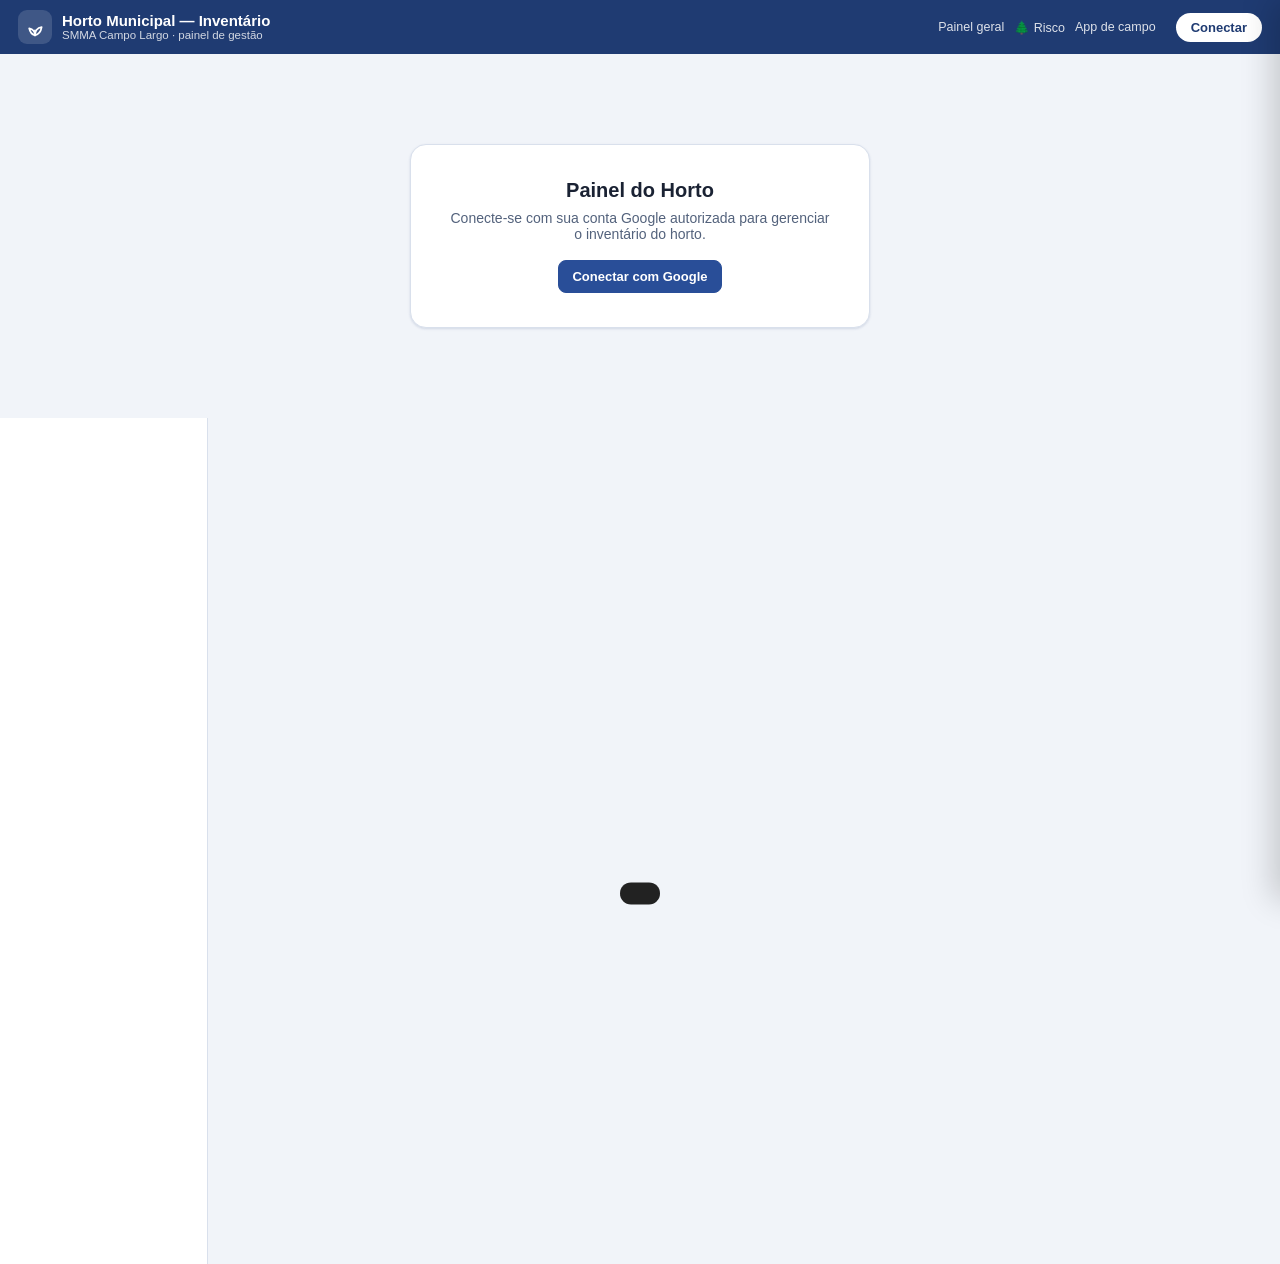
==== commit f8b0c6c1: "Risco de arvores: modulo de campo + painel + relatorio - App de campo: novo modulo "Risco de arvores" ====
--- a/horto-painel.html
+++ b/horto-painel.html
@@ -66,9 +66,66 @@
   .brow { font-size: 12.5px; }
   .brow .bl { display: flex; justify-content: space-between; gap: 8px; margin-bottom: 3px; }
   .brow .bn { font-weight: 600; overflow: hidden; text-overflow: ellipsis; white-space: nowrap; }
+  .brow .bsub { font-weight: 500; color: var(--text-secondary); font-size: 11px; font-variant-numeric: tabular-nums; }
   .brow .bv { color: var(--text-secondary); flex-shrink: 0; font-variant-numeric: tabular-nums; }
   .track { height: 8px; background: var(--trilha); border-radius: 5px; overflow: hidden; }
   .track > span { display: block; height: 100%; border-radius: 5px; }
+
+  /* ── CROQUI ── */
+  .g-line { stroke: #EAEFF7; stroke-width: 1; vector-effect: non-scaling-stroke; }
+  .g-line.m5 { stroke: #DCE5F2; }
+  .cant-rect { fill: #fff; stroke: var(--accent-dark); stroke-width: 2; vector-effect: non-scaling-stroke; }
+  .quad { stroke: var(--accent); stroke-width: 1.5; vector-effect: non-scaling-stroke; cursor: move; }
+  .quad.sel { stroke: var(--warning); stroke-width: 2.5; }
+  .quad-label { fill: var(--text-primary); font-weight: 700; text-anchor: middle; dominant-baseline: middle; }
+  .quad-sub { fill: var(--text-secondary); text-anchor: middle; dominant-baseline: middle; }
+  .ruler-txt { fill: var(--text-muted); text-anchor: middle; dominant-baseline: middle; }
+  .handle { fill: #fff; stroke: var(--warning); stroke-width: 1.5; vector-effect: non-scaling-stroke; cursor: nwse-resize; }
+  .ghost { fill: rgba(41,78,152,.10); stroke: var(--accent); stroke-width: 1.5; stroke-dasharray: 4 3; vector-effect: non-scaling-stroke; }
+  .dim-txt { fill: var(--accent-dark); font-weight: 700; text-anchor: middle; }
+  .croq-grid { display: grid; grid-template-columns: 1fr 268px; gap: 16px; align-items: start; }
+  @media (max-width: 980px) { .croq-grid { grid-template-columns: 1fr; } }
+  .croq-stage { background: var(--surface); border: 1px solid var(--border); border-radius: 12px; box-shadow: var(--shadow); padding: 10px; }
+  svg.cstage { width: 100%; height: auto; display: block; background: #FBFCFE; border: 1px solid var(--border); border-radius: 10px; touch-action: none; }
+  .seg2 { display: inline-flex; border: 1px solid var(--border); border-radius: 8px; overflow: hidden; }
+  .seg2 button { border: 0; background: #fff; padding: 8px 11px; font-size: 12.5px; cursor: pointer; font-weight: 600; color: var(--text-secondary); }
+  .seg2 button.on { background: var(--accent); color: #fff; }
+  .inp2 { width: 100%; border: 1px solid var(--border); border-radius: 8px; padding: 7px 9px; font-size: 13px; background: var(--surface); color: var(--text-primary); font-variant-numeric: tabular-nums; }
+  .cql { display: block; font-size: 11.5px; color: var(--text-secondary); margin: 8px 0 3px; }
+  .cq-row2 { display: flex; gap: 8px; } .cq-row2 > div { flex: 1; }
+  .legend { display: flex; align-items: center; gap: 8px; font-size: 11.5px; color: var(--text-secondary); margin-top: 10px; padding: 0 4px; }
+  .legend .bar { height: 10px; flex: 1; border-radius: 5px; background: linear-gradient(90deg, #E7EDF9, #294E98); }
+  .cq-leg { display: flex; flex-wrap: wrap; gap: 6px 14px; margin-top: 10px; padding: 0 4px; }
+  .leg-esp { display: flex; align-items: center; gap: 6px; font-size: 12px; color: var(--text-secondary); }
+  .leg-esp .sw, .cq-kv .sw { width: 12px; height: 12px; border-radius: 3px; flex-shrink: 0; display: inline-block; }
+  .cq-kv { display: flex; justify-content: space-between; align-items: center; gap: 8px; font-size: 12.5px; padding: 5px 0; border-top: 1px solid var(--border); margin-top: 4px; }
+  .cq-kv b { display: flex; align-items: center; gap: 6px; }
+  .cq-hint { font-size: 11.5px; color: var(--text-muted); margin-bottom: 8px; }
+  .cq-sp { display: flex; align-items: center; justify-content: space-between; gap: 8px; font-size: 13px; padding: 5px 0; }
+  .btn-row { display: flex; gap: 8px; flex-wrap: wrap; margin-top: 12px; }
+  .croq-status { font-size: 11.5px; color: var(--text-muted); }
+  .croq-status.ok { color: var(--success); } .croq-status.err { color: var(--danger); } .croq-status.pend { color: var(--warning); }
+  svg.cstage text { pointer-events: none; }
+  .cmap { stroke: var(--accent-dark); stroke-width: 2; vector-effect: non-scaling-stroke; cursor: move; }
+  .cmap.sel { stroke: var(--warning); stroke-width: 3; }
+  .cmap-title, .cmap-num, .cmap-sub, .qmini-l { text-anchor: middle; dominant-baseline: middle; }
+  .cmap-title { font-weight: 700; } .cmap-num { font-weight: 800; } .qmini-l { font-weight: 600; }
+  .qmini { stroke: var(--accent); stroke-width: 1; vector-effect: non-scaling-stroke; pointer-events: none; }
+
+  /* ── MOVIMENTAÇÕES ── */
+  .mvb { display: inline-block; padding: 2px 9px; border-radius: 20px; font-size: 11.5px; font-weight: 700; white-space: nowrap; }
+  .mvb.ent { background: #E4F1EA; color: #166B43; }
+  .mvb.sai { background: #F7EDDD; color: #8A5A1B; }
+  .mvb.real { background: var(--accent-light); color: var(--accent-dark); }
+  .mvb.prev { background: #fff; border: 1px dashed var(--border); color: var(--text-secondary); }
+  .num.pos { color: var(--success); } .num.neg { color: var(--danger); }
+  .mv-form { max-width: 640px; }
+  .mv-form label { display: block; font-size: 12px; font-weight: 700; color: var(--text-secondary); margin: 12px 0 5px; }
+  .mv-form input, .mv-form select, .mv-form textarea { width: 100%; border: 1px solid var(--border); border-radius: 8px; padding: 9px 11px; font-size: 14px; background: var(--surface); color: var(--text-primary); font-family: inherit; }
+  .mv-form textarea { resize: vertical; }
+  .mv-form .view-h h2 { font-size: 17px; }
+  .mv-hint { font-size: 12.5px; color: var(--text-secondary); margin: 8px 0 2px; min-height: 16px; }
+  .mv-hint.new { color: var(--warning); }
 
   .tbl-wrap { background: var(--surface); border: 1px solid var(--border); border-radius: 12px; overflow: hidden; box-shadow: var(--shadow); }
   table { width: 100%; border-collapse: collapse; font-size: 13px; }
@@ -134,6 +191,7 @@
   </div>
   <div class="hr">
     <a href="painel.html">Painel geral</a>
+    <a href="painel-risco.html">🌲 Risco</a>
     <a href="index.html">App de campo</a>
     <span id="u-papel" hidden></span>
     <span id="u-email"></span>
@@ -172,13 +230,18 @@
 const SUPABASE_ANON_KEY = 'eyJhbGciOiJIUzI1NiIsInR5cCI6IkpXVCJ9.eyJpc3MiOiJzdXBhYmFzZSIsInJlZiI6ImJzZ2tsb2F6aXVrcGpqenh4ZWphIiwicm9sZSI6ImFub24iLCJpYXQiOjE3ODQxNTU4OTIsImV4cCI6MjA5OTczMTg5Mn0.Nbb_1X0soL35nFnbBMJO0lkyqlcfHq-o_AYD5hys90k';
 const FOTOS_BUCKET = 'fotos-campo';
 const PORTES = { pequenininha: 'Pequenininha', pequeno: 'Pequeno', medio: 'Médio', grande: 'Grande', arborizacao: 'Arborização' };
+const PORTE_FAIXA = { pequenininha: '0 – 15 cm', pequeno: '15 – 35 cm', medio: '35 – 100 cm', grande: '1,0 – 1,8 m', arborizacao: '1,8 – 2,0 m' };
 const PORTE_COR = { pequenininha: '#A9C1E9', pequeno: '#7E9EDB', medio: '#5680D0', grande: '#294E98', arborizacao: '#1E8659' };
 const FITO = { saudavel: 'Saudável', praga: 'Praga', doenca: 'Doença', recuperacao: 'Em recuperação', morta: 'Morta / descarte' };
+const MOV_MOTIVOS = {
+  entrada: { producao: 'Produção própria', compra: 'Compra', doacao_receb: 'Doação recebida', transf_in: 'Transferência (entrada)' },
+  saida: { plantio: 'Plantio / arborização', doacao: 'Doação', descarte: 'Morte / descarte', transf_out: 'Transferência (saída)' }
+};
 const FITO_COR = { saudavel: '#1E8659', praga: '#B07222', doenca: '#C0392F', recuperacao: '#5680D0', morta: '#7A1F17' };
 const COR = { p: '#7E9EDB', m: '#5680D0', g: '#294E98', nat: '#1E8659', exo: '#B07222' };
 
 let sb = null, session = null, userEmail = null, papel = null, modoAberto = false;
-let CANT = [], QUAD = [], ITENS = [], CAT = [];
+let CANT = [], QUAD = [], ITENS = [], CAT = [], MOV = [];
 let FOTOS = { canteiro: {}, quadra: {}, item: {} };
 let navAtual = 'dash';
 let qById = {}, cById = {};
@@ -267,6 +330,8 @@
       sbSelect('especies_catalogo', 'select=*&ativo=eq.true&order=nome_popular.asc').then(r => r || [])
     ]);
     CANT = c; QUAD = q; ITENS = i; CAT = cat;
+    try { MOV = await sbSelect('horto_movimentos', 'select=*&order=data.desc,criado_em.desc').then(r => r || []); }
+    catch (e) { MOV = []; /* tabela ainda não criada — rode horto_movimentos.sql */ }
     [FOTOS.canteiro, FOTOS.quadra, FOTOS.item] = await Promise.all([
       carregarFotos('horto_canteiro', c.map(x => x.id_canteiro)),
       carregarFotos('horto_quadra', q.map(x => x.id_quadra)),
@@ -303,9 +368,12 @@
 /* ── navegação ── */
 const NAV = [
   ['dash', 'Dashboard', '<path d="M3 13h8V3H3zM13 21h8V3h-8zM3 21h8v-6H3z"/>'],
+  ['mapa', 'Mapa do Horto', '<path d="M9 3 3 6v15l6-3 6 3 6-3V3l-6 3-6-3z"/><path d="M9 3v15M15 6v15"/>'],
   ['canteiros', 'Canteiros', '<rect x="3" y="4" width="18" height="7" rx="1"/><rect x="3" y="13" width="18" height="7" rx="1"/>'],
   ['quadras', 'Quadras', '<rect x="3" y="3" width="8" height="8"/><rect x="13" y="3" width="8" height="8"/><rect x="3" y="13" width="8" height="8"/><rect x="13" y="13" width="8" height="8"/>'],
+  ['croqui', 'Croqui', '<rect x="3" y="3" width="18" height="18" rx="1"/><path d="M3 9h18M9 3v18"/>'],
   ['itens', 'Inventário', '<path d="M4 6h16M4 12h16M4 18h16"/>'],
+  ['movimentos', 'Movimentações', '<path d="M8 3v18M8 3 4 7M8 3l4 4M16 21V3M16 21l-4-4M16 21l4-4"/>'],
   ['identificar', 'Identificar', '<circle cx="11" cy="11" r="7"/><path d="m21 21-4.3-4.3"/>'],
   ['especies', 'Espécies', '<path d="M12 22c0-6 3-9 8-10-1 6-4 9-8 10zM12 22c0-5-3-7.5-7-8.5 1 5 3.5 7.5 7 8.5z"/>'],
   ['relatorios', 'Relatórios', '<path d="M14 2H6a2 2 0 0 0-2 2v16a2 2 0 0 0 2 2h12a2 2 0 0 0 2-2V8z"/><path d="M14 2v6h6"/>']
@@ -315,7 +383,7 @@
     `<button class="navb ${id === navAtual ? 'on' : ''}" data-n="${id}" onclick="irPara('${id}')"><svg viewBox="0 0 24 24" fill="none" stroke="currentColor" stroke-width="2" stroke-linecap="round" stroke-linejoin="round">${ic}</svg>${lbl}</button>`).join('');
 }
 function irPara(v) { navAtual = v; document.querySelectorAll('.navb').forEach(b => b.classList.toggle('on', b.dataset.n === v)); render(); }
-function render() { ({ dash: renderDash, canteiros: renderCanteiros, quadras: renderQuadras, itens: renderItens, identificar: renderIdent, especies: renderEspecies, relatorios: renderRelatorios }[navAtual] || renderDash)(); }
+function render() { ({ dash: renderDash, mapa: renderMapa, canteiros: renderCanteiros, quadras: renderQuadras, croqui: renderCroqui, itens: renderItens, movimentos: renderMov, identificar: renderIdent, especies: renderEspecies, relatorios: renderRelatorios }[navAtual] || renderDash)(); }
 
 /* ── componentes ── */
 function tabela(headers, rows, vazio) {
@@ -326,7 +394,7 @@
 const N = v => ({ n: true, h: v });
 function bars(data, cor) {
   const max = Math.max(1, ...data.map(d => d.value));
-  return `<div class="bars">${data.map(d => `<div class="brow"><div class="bl"><span class="bn">${esc(d.label)}</span><span class="bv">${d.value}</span></div><div class="track"><span style="width:${Math.round(d.value / max * 100)}%;background:${d.cor || cor}"></span></div></div>`).join('') || '<div class="empty">Sem dados.</div>'}</div>`;
+  return `<div class="bars">${data.map(d => `<div class="brow"><div class="bl"><span class="bn">${esc(d.label)}${d.sub ? ` <span class="bsub">${esc(d.sub)}</span>` : ''}</span><span class="bv">${d.value}</span></div><div class="track"><span style="width:${Math.round(d.value / max * 100)}%;background:${d.cor || cor}"></span></div></div>`).join('') || '<div class="empty">Sem dados.</div>'}</div>`;
 }
 
 /* ── DASHBOARD ── */
@@ -356,7 +424,7 @@
     </div>
     <div class="cards2">
       <div>
-        <div class="sec"><h3>Mudas por porte</h3>${bars(Object.keys(PORTES).map(k => ({ label: PORTES[k], value: porte[k], cor: PORTE_COR[k] })))}</div>
+        <div class="sec"><h3>Mudas por porte</h3>${bars(Object.keys(PORTES).map(k => ({ label: PORTES[k], sub: PORTE_FAIXA[k], value: porte[k], cor: PORTE_COR[k] })))}</div>
         <div class="sec"><h3>Estado fitossanitário</h3>${bars(Object.keys(FITO).map(k => ({ label: FITO[k], value: fito[k], cor: FITO_COR[k] })).concat(semFito ? [{ label: 'Sem informação', value: semFito, cor: '#C9D2E0' }] : []))}</div>
         <div class="sec"><h3>Origem das mudas</h3>${bars([
           { label: 'Nativa', value: orig.nativa, cor: COR.nat },
@@ -420,7 +488,7 @@
   $('content').innerHTML = `
     <div class="view-h"><h2>Inventário (itens)</h2><div class="tools">
       <select id="f-cant2" class="inp" onchange="tblItens()"><option value="">Todos os canteiros</option>${ops}</select>
-      <select id="f-porte" class="inp" onchange="tblItens()"><option value="">Todos os portes</option>${Object.entries(PORTES).map(([v, l]) => `<option value="${v}">${l}</option>`).join('')}</select>
+      <select id="f-porte" class="inp" onchange="tblItens()"><option value="">Todos os portes</option>${Object.entries(PORTES).map(([v, l]) => `<option value="${v}">${l} (${PORTE_FAIXA[v]})</option>`).join('')}</select>
       <input id="q-item" class="inp" placeholder="🔍 buscar espécie" oninput="tblItens()">
       ${pode() ? '<button class="btn btn-primary btn-sm" onclick="novoItem()">+ Item</button>' : ''}
       <button class="btn btn-sm" onclick="exportItens()">⬇ CSV</button>
@@ -565,6 +633,590 @@
   baixarCSV('catalogo_especies.csv', L);
 }
 
+/* ══════════════════════════════════════════════════════════
+   CROQUI — planta do canteiro (mapa do inventário)
+   Geometria (m) em horto_canteiros.croqui:
+     { largura_m, comprimento_m, quadras:{ <id_quadra>:{x,y,w,h} } }
+   Mudas e espécie dominante vêm do inventário (ITENS) ao vivo.
+   ══════════════════════════════════════════════════════════ */
+const CQ_SNAP = 0.25, CQ_MARG = 1.2, CQNS = 'http://www.w3.org/2000/svg';
+const CQ_PALETA = ['#294E98','#1E8659','#B07222','#C0392F','#5680D0','#2C5D9E','#7A1F17','#7E9EDB','#A9C1E9','#6B7280'];
+let croq = { cantId: null, sel: null, ferr: 'selecionar', cor: 'especie' };
+let cqDrag = null, cqSaveTimer = null;
+const cqSnap = v => Math.round(v / CQ_SNAP) * CQ_SNAP;
+const cqClamp = (v, a, b) => Math.max(a, Math.min(b, v));
+const cqRound = v => Math.round(v * 100) / 100;
+
+function croqData(c) {
+  if (!c.croqui || typeof c.croqui !== 'object') c.croqui = {};
+  if (c.croqui.largura_m == null) c.croqui.largura_m = 10;
+  if (c.croqui.comprimento_m == null) c.croqui.comprimento_m = 6;
+  if (!c.croqui.quadras) c.croqui.quadras = {};
+  return c.croqui;
+}
+function _rgb(cor) { if (cor[0] === '#') { const n = parseInt(cor.slice(1), 16); return [n >> 16 & 255, n >> 8 & 255, n & 255]; } const m = cor.match(/\d+/g); return m ? m.slice(0, 3).map(Number) : [255, 255, 255]; }
+const cqTexto = cor => { const [r, g, b] = _rgb(cor); return (0.299 * r + 0.587 * g + 0.114 * b) > 150 ? '#1A2233' : '#fff'; };
+
+function cqEspCanteiro(c) {
+  const m = {};
+  ITENS.forEach(it => { if (it._c && it._c.id_canteiro === c.id_canteiro) { const n = it.especie_texto || '(sem nome)'; m[n] = (m[n] || 0) + (+it.quantidade || 0); } });
+  return Object.entries(m).sort((a, b) => b[1] - a[1]);
+}
+function cqCorMap(c) { const map = {}; cqEspCanteiro(c).forEach(([n], i) => map[n] = CQ_PALETA[i % CQ_PALETA.length]); return map; }
+function cqDominante(idq) {
+  const m = {}; ITENS.forEach(it => { if (it.id_quadra === idq) { const n = it.especie_texto || '(sem nome)'; m[n] = (m[n] || 0) + (+it.quantidade || 0); } });
+  const a = Object.entries(m).sort((x, y) => y[1] - x[1]); return a.length ? a[0][0] : null;
+}
+function cqCorMudas(c, mudas) {
+  const arr = QUAD.filter(q => q.id_canteiro === c.id_canteiro).map(q => q._mudas || 0);
+  const max = Math.max(1, ...arr); const t = (mudas || 0) / max;
+  const A = [231, 237, 249], B = [41, 78, 152]; const k = A.map((v, i) => Math.round(v + (B[i] - v) * t));
+  return `rgb(${k[0]},${k[1]},${k[2]})`;
+}
+function cqFill(c, q, corMap) { if (croq.cor === 'quantidade') return cqCorMudas(c, q._mudas); const d = cqDominante(q.id_quadra); return d ? corMap[d] : '#EEF1F6'; }
+
+function renderCroqui() {
+  if (!CANT.length) { $('content').innerHTML = `<div class="view-h"><h2>Croqui do canteiro</h2></div><div class="sec"><div class="empty">Cadastre um canteiro primeiro.</div></div>`; return; }
+  if (!croq.cantId || !cById[croq.cantId]) croq.cantId = CANT[0].id_canteiro;
+  const c = cById[croq.cantId]; croqData(c); const editavel = pode();
+  const ops = CANT.map(x => `<option value="${x.id_canteiro}" ${x.id_canteiro === croq.cantId ? 'selected' : ''}>${esc(x.nome || x.codigo || 'Canteiro')}</option>`).join('');
+  $('content').innerHTML = `
+    <div class="view-h"><h2>Croqui do canteiro</h2><div class="tools">
+      <select class="inp" onchange="croqSelCant(this.value)">${ops}</select>
+      <div class="seg2"><button class="${croq.cor === 'especie' ? 'on' : ''}" onclick="croqSetCor('especie')">Espécie</button><button class="${croq.cor === 'quantidade' ? 'on' : ''}" onclick="croqSetCor('quantidade')">Quantidade</button></div>
+      ${editavel ? `<div class="seg2"><button class="${croq.ferr === 'selecionar' ? 'on' : ''}" onclick="croqSetFerr('selecionar')">👆 Selecionar</button><button class="${croq.ferr === 'desenhar' ? 'on' : ''}" onclick="croqSetFerr('desenhar')">✏️ Desenhar</button></div>` : ''}
+      <span class="croq-status" id="croq-status"></span>
+      <button class="btn btn-sm" onclick="croqPNG()">⬇ PNG</button>
+    </div></div>
+    <div class="croq-grid">
+      <div class="croq-stage"><svg class="cstage" id="cstage" xmlns="${CQNS}"></svg>
+        <div id="cq-legenda"></div>
+      </div>
+      <div class="croq-side">
+        <div class="sec"><h3>Canteiro</h3>
+          <div class="cq-row2">
+            <div><label class="cql">Largura (m)</label><input class="inp2" id="cq-larg" type="number" step="0.5" min="1" value="${c.croqui.largura_m}" ${editavel ? '' : 'disabled'} oninput="croqDim()"></div>
+            <div><label class="cql">Comprimento (m)</label><input class="inp2" id="cq-comp" type="number" step="0.5" min="1" value="${c.croqui.comprimento_m}" ${editavel ? '' : 'disabled'} oninput="croqDim()"></div>
+          </div>
+          ${editavel ? `<div class="cq-hint" style="margin-top:8px">Use <b>✏️ Desenhar</b> e arraste sobre o croqui para criar quadras, ou posicione as já cadastradas abaixo.</div>` : ''}
+        </div>
+        <div class="sec" id="cq-insp" style="display:none"></div>
+        <div class="sec" id="cq-sempos" style="display:none"></div>
+      </div>
+    </div>`;
+  cqAttach(c); cqDesenhar(c); cqLegenda(c); cqInspetor(c); cqSemPos(c);
+}
+
+function cqLegenda(c) {
+  const box = $('cq-legenda'); if (!box) return;
+  if (croq.cor === 'quantidade') { box.innerHTML = `<div class="legend"><span>Menos</span><div class="bar"></div><span>Mais mudas</span></div>`; return; }
+  const arr = cqEspCanteiro(c).slice(0, 12); const map = cqCorMap(c);
+  box.innerHTML = arr.length
+    ? `<div class="cq-leg">` + arr.map(([n, t]) => `<span class="leg-esp"><span class="sw" style="background:${map[n]}"></span>${esc(n)} <b>${t}</b></span>`).join('') + `</div>`
+    : `<div class="legend"><span style="color:var(--text-muted)">Sem inventário para colorir ainda — as quadras ficam cinza.</span></div>`;
+}
+
+/* desenho no SVG (metros direto no viewBox) */
+function cqVB(c) { const W = c.croqui.largura_m, H = c.croqui.comprimento_m; return { x: -CQ_MARG, y: -CQ_MARG, w: W + CQ_MARG * 2, h: H + CQ_MARG * 2, W, H }; }
+function cqFS(c) { return Math.max(0.28, Math.min(0.55, cqVB(c).W / 28)); }
+function cqNode(tag, a, k) { const e = document.createElementNS(CQNS, tag); for (const x in a) e.setAttribute(x, a[x]); (k || []).forEach(ch => e.appendChild(ch)); return e; }
+function cqTxt(x, y, s, cls, size, fill) { const t = cqNode('text', { x, y, class: cls, 'font-size': size }); if (fill) t.setAttribute('fill', fill); t.textContent = s; return t; }
+function cqPonto(svg, evt) { const p = svg.createSVGPoint(); p.x = evt.clientX; p.y = evt.clientY; const m = p.matrixTransform(svg.getScreenCTM().inverse()); return { x: m.x, y: m.y }; }
+
+function cqDesenhar(c) {
+  const svg = $('cstage'); if (!svg) return; const vb = cqVB(c);
+  svg.setAttribute('viewBox', `${vb.x} ${vb.y} ${vb.w} ${vb.h}`);
+  svg.setAttribute('height', Math.round(540 * vb.h / vb.w));
+  svg.style.cursor = croq.ferr === 'desenhar' && pode() ? 'crosshair' : 'default';
+  while (svg.firstChild) svg.removeChild(svg.firstChild);
+  const fs = cqFS(c), map = cqCorMap(c);
+  for (let x = 0; x <= vb.W + .001; x++) svg.appendChild(cqNode('line', { class: 'g-line' + (x % 5 === 0 ? ' m5' : ''), x1: x, y1: 0, x2: x, y2: vb.H }));
+  for (let y = 0; y <= vb.H + .001; y++) svg.appendChild(cqNode('line', { class: 'g-line' + (y % 5 === 0 ? ' m5' : ''), x1: 0, y1: y, x2: vb.W, y2: y }));
+  const rs = fs * 0.8;
+  for (let x = 0; x <= vb.W + .001; x += (vb.W > 20 ? 5 : 1)) svg.appendChild(cqTxt(x, -0.45, x + '', 'ruler-txt', rs));
+  for (let y = 0; y <= vb.H + .001; y += (vb.H > 20 ? 5 : 1)) svg.appendChild(cqTxt(-0.55, y, y + '', 'ruler-txt', rs));
+  svg.appendChild(cqNode('rect', { class: 'cant-rect', x: 0, y: 0, width: vb.W, height: vb.H }));
+  QUAD.filter(q => q.id_canteiro === c.id_canteiro && c.croqui.quadras[q.id_quadra]).forEach(q => {
+    const g = c.croqui.quadras[q.id_quadra]; const fill = cqFill(c, q, map); const tc = cqTexto(fill);
+    const r = cqNode('rect', { class: 'quad' + (q.id_quadra === croq.sel ? ' sel' : ''), x: g.x, y: g.y, width: g.w, height: g.h, rx: 0.05, fill, 'data-id': q.id_quadra });
+    const dom = cqDominante(q.id_quadra);
+    const tit = cqNode('title', {}); tit.textContent = (q.nome || q.codigo || '') + (dom ? ' · ' + dom : '') + ' · ' + (q._mudas || 0) + ' mudas'; r.appendChild(tit);
+    svg.appendChild(r);
+    const cx = g.x + g.w / 2, cy = g.y + g.h / 2;
+    svg.appendChild(cqTxt(cx, cy - fs * 0.35, q.nome || q.codigo || '—', 'quad-label', fs, tc));
+    svg.appendChild(cqTxt(cx, cy + fs * 0.55, (q._mudas || 0) + ' mudas', 'quad-sub', fs * 0.72, tc));
+  });
+  const sel = croq.sel && c.croqui.quadras[croq.sel];
+  if (sel && croq.ferr === 'selecionar' && pode()) { const hs = Math.max(0.18, fs * 0.5); svg.appendChild(cqNode('rect', { class: 'handle', x: sel.x + sel.w - hs / 2, y: sel.y + sel.h - hs / 2, width: hs, height: hs, 'data-handle': 'br' })); }
+}
+function cqGhost(svg, c, d) {
+  const x = Math.min(d.x0, d.x1), y = Math.min(d.y0, d.y1), w = Math.abs(d.x1 - d.x0), h = Math.abs(d.y1 - d.y0);
+  svg.appendChild(cqNode('rect', { class: 'ghost', x, y, width: w, height: h }));
+  const fs = cqFS(c); if (w >= CQ_SNAP || h >= CQ_SNAP) svg.appendChild(cqTxt(x + w / 2, y - fs * 0.3, `${cqRound(w)} × ${cqRound(h)} m`, 'dim-txt', fs * 0.8));
+}
+
+function cqAttach(c) {
+  const svg = $('cstage'); if (!svg) return;
+  const W = () => c.croqui.largura_m, H = () => c.croqui.comprimento_m;
+  svg.onpointerdown = e => {
+    if (!pode()) return;
+    const m = cqPonto(svg, e), t = e.target;
+    if (croq.ferr === 'selecionar') {
+      if (t.dataset && t.dataset.handle === 'br' && croq.sel) { cqDrag = { tipo: 'resize', id: croq.sel }; svg.setPointerCapture(e.pointerId); return; }
+      if (t.dataset && t.dataset.id) { croq.sel = t.dataset.id; const g = c.croqui.quadras[croq.sel]; cqDrag = { tipo: 'mover', id: croq.sel, dx: m.x - g.x, dy: m.y - g.y }; svg.setPointerCapture(e.pointerId); cqDesenhar(c); cqInspetor(c); return; }
+      croq.sel = null; cqDesenhar(c); cqInspetor(c); return;
+    }
+    const x0 = cqClamp(cqSnap(m.x), 0, W()), y0 = cqClamp(cqSnap(m.y), 0, H());
+    cqDrag = { tipo: 'novo', x0, y0, x1: x0, y1: y0 }; svg.setPointerCapture(e.pointerId);
+  };
+  svg.onpointermove = e => {
+    if (!cqDrag) return; const m = cqPonto(svg, e);
+    if (cqDrag.tipo === 'novo') { cqDrag.x1 = cqClamp(cqSnap(m.x), 0, W()); cqDrag.y1 = cqClamp(cqSnap(m.y), 0, H()); cqDesenhar(c); cqGhost(svg, c, cqDrag); }
+    else if (cqDrag.tipo === 'mover') { const g = c.croqui.quadras[cqDrag.id]; g.x = cqClamp(cqSnap(m.x - cqDrag.dx), 0, W() - g.w); g.y = cqClamp(cqSnap(m.y - cqDrag.dy), 0, H() - g.h); cqDesenhar(c); }
+    else if (cqDrag.tipo === 'resize') { const g = c.croqui.quadras[cqDrag.id]; g.w = cqClamp(cqSnap(m.x - g.x), CQ_SNAP, W() - g.x); g.h = cqClamp(cqSnap(m.y - g.y), CQ_SNAP, H() - g.y); cqDesenhar(c); }
+  };
+  svg.onpointerup = () => {
+    if (!cqDrag) return;
+    if (cqDrag.tipo === 'novo') {
+      const x = Math.min(cqDrag.x0, cqDrag.x1), y = Math.min(cqDrag.y0, cqDrag.y1), w = Math.abs(cqDrag.x1 - cqDrag.x0), h = Math.abs(cqDrag.y1 - cqDrag.y0);
+      cqDrag = null; if (w >= CQ_SNAP && h >= CQ_SNAP) cqCriarQuadra(c, { x, y, w, h }); else cqDesenhar(c); return;
+    }
+    cqDrag = null; cqInspetor(c); cqAgendarSave(c);
+  };
+}
+
+function cqInspetor(c) {
+  const box = $('cq-insp'); if (!box) return;
+  const q = croq.sel && qById[croq.sel];
+  if (!q || q.id_canteiro !== c.id_canteiro || !c.croqui.quadras[q.id_quadra]) { box.style.display = 'none'; return; }
+  const g = c.croqui.quadras[q.id_quadra], dom = cqDominante(q.id_quadra), map = cqCorMap(c), editavel = pode();
+  box.style.display = 'block';
+  box.innerHTML = `<h3>Quadra selecionada</h3>
+    <label class="cql">Código / nome</label><input class="inp2" id="cq-cod" value="${esc(q.nome || q.codigo || '')}" ${editavel ? '' : 'disabled'}>
+    <div class="cq-row2"><div><label class="cql">X (m)</label><input class="inp2" id="cq-x" type="number" step="0.25" value="${g.x}" ${editavel ? '' : 'disabled'}></div><div><label class="cql">Y (m)</label><input class="inp2" id="cq-y" type="number" step="0.25" value="${g.y}" ${editavel ? '' : 'disabled'}></div></div>
+    <div class="cq-row2"><div><label class="cql">Largura (m)</label><input class="inp2" id="cq-w" type="number" step="0.25" value="${g.w}" ${editavel ? '' : 'disabled'}></div><div><label class="cql">Comprim. (m)</label><input class="inp2" id="cq-h" type="number" step="0.25" value="${g.h}" ${editavel ? '' : 'disabled'}></div></div>
+    <div class="cq-kv"><span>Mudas (inventário)</span><b>${q._mudas || 0}</b></div>
+    <div class="cq-kv"><span>Espécie dominante</span><b>${dom ? `<span class="sw" style="background:${map[dom]}"></span> ${esc(dom)}` : '—'}</b></div>
+    <div class="cq-kv"><span>Área</span><b>${cqRound(g.w * g.h)} m²</b></div>
+    ${editavel ? `<div class="btn-row"><button class="btn btn-primary btn-sm" onclick="croqAplicar()">Aplicar cotas</button><button class="btn btn-sm" onclick="croqTirar()">Tirar do croqui</button><button class="btn btn-sm" style="color:var(--danger)" onclick="croqExcluir()">Excluir quadra</button></div>` : ''}`;
+}
+
+function cqSemPos(c) {
+  const box = $('cq-sempos'); if (!box) return;
+  if (!pode()) { box.style.display = 'none'; return; }
+  const sem = QUAD.filter(q => q.id_canteiro === c.id_canteiro && !c.croqui.quadras[q.id_quadra]);
+  if (!sem.length) { box.style.display = 'none'; return; }
+  box.style.display = 'block';
+  box.innerHTML = `<h3>Quadras sem posição</h3><div class="cq-hint">Já cadastradas, mas ainda não estão no croqui.</div>` +
+    sem.map(q => `<div class="cq-sp"><span>${esc(q.nome || q.codigo || '—')} · ${q._mudas || 0} mudas</span><button class="btn btn-sm" onclick="croqPosicionar('${q.id_quadra}')">posicionar</button></div>`).join('');
+}
+
+/* ── ações do croqui ── */
+function croqSelCant(id) { croq.cantId = id; croq.sel = null; renderCroqui(); }
+function croqSetCor(v) { croq.cor = v; renderCroqui(); }
+function croqSetFerr(v) { croq.ferr = v; renderCroqui(); }
+function cqProxCod(c) { const cods = new Set(QUAD.filter(q => q.id_canteiro === c.id_canteiro).map(q => q.codigo || q.nome || '')); let n = 1; while (cods.has('Q' + n)) n++; return 'Q' + n; }
+
+async function cqCriarQuadra(c, g) {
+  const cod = cqProxCod(c);
+  const d = { id_quadra: uuid(), id_canteiro: c.id_canteiro, codigo: cod, nome: cod, obs: null, criado_em: nowIso(), criado_por: userEmail };
+  QUAD.push(d); computar(); c.croqui.quadras[d.id_quadra] = g; croq.sel = d.id_quadra; croq.ferr = 'selecionar'; renderCroqui();
+  try { await sbInsert('horto_quadras', d); } catch (e) { showToast('Erro ao criar quadra: ' + e.message, 'error'); }
+  cqAgendarSave(c);
+}
+function croqPosicionar(idq) {
+  const c = cById[croq.cantId]; const g = { x: 0.5, y: 0.5, w: Math.min(3, c.croqui.largura_m - 1), h: Math.min(2, c.croqui.comprimento_m - 1) };
+  c.croqui.quadras[idq] = g; croq.sel = idq; croq.ferr = 'selecionar'; renderCroqui(); cqAgendarSave(c);
+}
+function croqAplicar() {
+  const c = cById[croq.cantId], q = qById[croq.sel]; if (!q) return; const g = c.croqui.quadras[q.id_quadra]; if (!g) return;
+  const novoCod = ($('cq-cod').value || '').trim();
+  g.x = cqClamp(cqSnap(+$('cq-x').value || 0), 0, c.croqui.largura_m); g.y = cqClamp(cqSnap(+$('cq-y').value || 0), 0, c.croqui.comprimento_m);
+  g.w = cqClamp(cqSnap(+$('cq-w').value || 1), CQ_SNAP, c.croqui.largura_m - g.x); g.h = cqClamp(cqSnap(+$('cq-h').value || 1), CQ_SNAP, c.croqui.comprimento_m - g.y);
+  if (novoCod && novoCod !== (q.nome || q.codigo)) { q.codigo = novoCod; q.nome = novoCod; sbUpdate('horto_quadras', 'id_quadra=eq.' + q.id_quadra, { codigo: novoCod, nome: novoCod }).catch(e => showToast('Erro: ' + e.message, 'error')); }
+  renderCroqui(); cqAgendarSave(c);
+}
+function croqTirar() { const c = cById[croq.cantId]; if (!croq.sel) return; delete c.croqui.quadras[croq.sel]; croq.sel = null; renderCroqui(); cqAgendarSave(c); }
+async function croqExcluir() {
+  const c = cById[croq.cantId], q = qById[croq.sel]; if (!q) return;
+  if (!confirm(`Excluir a quadra "${q.nome || q.codigo}"?\n\nApaga também seus itens (${q._mudas || 0} muda(s)).`)) return;
+  try {
+    await sbDelete('horto_quadras', 'id_quadra=eq.' + q.id_quadra);
+    ITENS = ITENS.filter(x => x.id_quadra !== q.id_quadra); QUAD = QUAD.filter(x => x.id_quadra !== q.id_quadra);
+    delete c.croqui.quadras[q.id_quadra]; croq.sel = null; computar(); renderCroqui(); cqAgendarSave(c); showToast('Quadra excluída.', 'success');
+  } catch (e) { showToast('Erro: ' + e.message, 'error'); }
+}
+function croqDim() {
+  const c = cById[croq.cantId]; c.croqui.largura_m = Math.max(1, +$('cq-larg').value || 1); c.croqui.comprimento_m = Math.max(1, +$('cq-comp').value || 1);
+  Object.values(c.croqui.quadras).forEach(g => { g.x = cqClamp(g.x, 0, c.croqui.largura_m - CQ_SNAP); g.y = cqClamp(g.y, 0, c.croqui.comprimento_m - CQ_SNAP); g.w = Math.min(g.w, c.croqui.largura_m - g.x); g.h = Math.min(g.h, c.croqui.comprimento_m - g.y); });
+  cqDesenhar(c); cqAgendarSave(c);
+}
+
+function cqAgendarSave(c) { const s = $('croq-status'); if (s) { s.textContent = 'salvando…'; s.className = 'croq-status pend'; } clearTimeout(cqSaveTimer); cqSaveTimer = setTimeout(() => cqSalvar(c), 700); }
+async function cqSalvar(c) {
+  try { await sbUpdate('horto_canteiros', 'id_canteiro=eq.' + c.id_canteiro, { croqui: c.croqui }); const s = $('croq-status'); if (s) { s.textContent = 'salvo ✓'; s.className = 'croq-status ok'; } }
+  catch (e) { const s = $('croq-status'); if (s) { s.textContent = 'não salvo'; s.className = 'croq-status err'; } showToast('Croqui não salvo: ' + e.message + (/croqui|column|schema|PGRST/i.test(e.message) ? ' — rode horto_croqui.sql no Supabase' : ''), 'error'); }
+}
+
+function croqPNG() {
+  const c = cById[croq.cantId], svg = $('cstage'); if (!svg) return;
+  const clone = svg.cloneNode(true); clone.setAttribute('xmlns', CQNS);
+  const vb = cqVB(c), sc = 80; clone.setAttribute('width', Math.round(vb.w * sc)); clone.setAttribute('height', Math.round(vb.h * sc));
+  const data = new XMLSerializer().serializeToString(clone); const img = new Image();
+  img.onload = () => {
+    const cv = document.createElement('canvas'); cv.width = Math.round(vb.w * sc); cv.height = Math.round(vb.h * sc);
+    const ctx = cv.getContext('2d'); ctx.fillStyle = '#fff'; ctx.fillRect(0, 0, cv.width, cv.height); ctx.drawImage(img, 0, 0);
+    cv.toBlob(b => { const a = document.createElement('a'); a.href = URL.createObjectURL(b); a.download = ((c.nome || c.codigo || 'croqui') + '').replace(/\s+/g, '_') + '.png'; a.click(); setTimeout(() => URL.revokeObjectURL(a.href), 1000); });
+  };
+  img.src = 'data:image/svg+xml;base64,' + btoa(unescape(encodeURIComponent(data)));
+}
+
+/* ══════════════════════════════════════════════════════════
+   MAPA DO HORTO — nível acima do croqui
+   Compõe todos os canteiros num só plano. Cada canteiro é
+   posicionado por croqui.pos={x,y} (m) e dimensionado pelo
+   seu próprio croqui. Totais de mudas vêm do inventário.
+   Botão "Mostrar quadras" abre o detalhamento por quadra.
+   ══════════════════════════════════════════════════════════ */
+const HM_DEF = { W: 8, H: 5 };
+let hmap = { sel: null, quadras: false }, hmDrag = null, hmSaveTimer = null;
+const HM_TXT = '#1A2233', HM_SUB = '#53627C';
+
+function hmDims(c) { const cr = c.croqui; return { W: cr && cr.largura_m ? cr.largura_m : HM_DEF.W, H: cr && cr.comprimento_m ? cr.comprimento_m : HM_DEF.H }; }
+function hmLerp(t) { t = Math.max(0, Math.min(1, t)); const A = [231, 237, 249], B = [41, 78, 152]; const k = A.map((v, i) => Math.round(v + (B[i] - v) * t)); return `rgb(${k[0]},${k[1]},${k[2]})`; }
+function hmCorCant(mudas) { const max = Math.max(1, ...CANT.map(c => c._mudas || 0)); return hmLerp((mudas || 0) / max); }
+function hmCorQuad(mudas) { const max = Math.max(1, ...QUAD.map(q => q._mudas || 0)); return hmLerp((mudas || 0) / max); }
+function hmBBox() {
+  const placed = CANT.filter(c => c.croqui && c.croqui.pos);
+  if (!placed.length) return null;
+  let minx = Infinity, miny = Infinity, maxx = -Infinity, maxy = -Infinity;
+  placed.forEach(c => { const p = c.croqui.pos, d = hmDims(c); minx = Math.min(minx, p.x); miny = Math.min(miny, p.y); maxx = Math.max(maxx, p.x + d.W); maxy = Math.max(maxy, p.y + d.H); });
+  return { minx, miny, maxx, maxy };
+}
+function hmProxPos() {
+  const placed = CANT.filter(c => c.croqui && c.croqui.pos);
+  if (!placed.length) return { x: 1, y: 1 };
+  const maxRight = Math.max(...placed.map(c => c.croqui.pos.x + hmDims(c).W));
+  return { x: cqRound(maxRight + 2), y: 1 };
+}
+
+function renderMapa() {
+  if (!CANT.length) { $('content').innerHTML = `<div class="view-h"><h2>Mapa do Horto</h2></div><div class="sec"><div class="empty">Cadastre um canteiro primeiro.</div></div>`; return; }
+  CANT.forEach(c => { if (c.croqui) croqData(c); });
+  const totMudas = CANT.reduce((s, c) => s + (c._mudas || 0), 0);
+  $('content').innerHTML = `
+    <div class="view-h"><h2>Mapa do Horto</h2><div class="tools">
+      <label style="display:flex;align-items:center;gap:6px;margin:0;font-size:13px;cursor:pointer"><input type="checkbox" id="hm-quad" ${hmap.quadras ? 'checked' : ''} onchange="hmToggleQuad(this.checked)"> Mostrar quadras</label>
+      <span class="croq-status" id="hm-status"></span>
+      <button class="btn btn-sm" onclick="hmPNG()">⬇ PNG</button>
+    </div></div>
+    <div class="croq-grid">
+      <div class="croq-stage"><svg class="cstage" id="hstage" xmlns="${CQNS}"></svg>
+        <div class="legend"><span>Menos</span><div class="bar"></div><span>Mais mudas</span></div>
+        ${pode() ? '<div class="cq-hint" style="margin-top:8px">Arraste os canteiros para posicioná-los. Duplo-clique abre o croqui do canteiro.</div>' : ''}
+      </div>
+      <div class="croq-side">
+        <div class="sec"><h3>Totais do horto</h3>
+          <div class="cq-kv"><span>Canteiros</span><b>${CANT.length}</b></div>
+          <div class="cq-kv"><span>Quadras</span><b>${QUAD.length}</b></div>
+          <div class="cq-kv"><span>Mudas</span><b>${totMudas.toLocaleString('pt-BR')}</b></div>
+        </div>
+        <div class="sec" id="hm-insp" style="display:none"></div>
+        <div class="sec" id="hm-sempos" style="display:none"></div>
+      </div>
+    </div>`;
+  hmAttach(); hmDesenhar(); hmInspetor(); hmSemPos();
+}
+function hmToggleQuad(v) { hmap.quadras = v; hmDesenhar(); }
+
+function hmDesenhar() {
+  const svg = $('hstage'); if (!svg) return;
+  const bb = hmBBox();
+  if (!bb) { svg.setAttribute('viewBox', '0 0 12 6'); svg.setAttribute('height', 300); while (svg.firstChild) svg.removeChild(svg.firstChild); svg.appendChild(cqTxt(6, 3, 'Nenhum canteiro posicionado — use “posicionar”.', 'ruler-txt', 0.45)); return; }
+  const M = 2, vb = { x: bb.minx - M, y: bb.miny - M, w: (bb.maxx - bb.minx) + 2 * M, h: (bb.maxy - bb.miny) + 2 * M };
+  svg.setAttribute('viewBox', `${vb.x} ${vb.y} ${vb.w} ${vb.h}`);
+  svg.setAttribute('height', Math.round(560 * vb.h / vb.w));
+  while (svg.firstChild) svg.removeChild(svg.firstChild);
+  const fs = Math.max(0.3, Math.min(0.75, vb.w / 26));
+  CANT.filter(c => c.croqui && c.croqui.pos).forEach(c => {
+    const p = c.croqui.pos, d = hmDims(c), showQ = hmap.quadras;
+    const baseFill = showQ ? '#fff' : hmCorCant(c._mudas), tc = cqTexto(baseFill);
+    const r = cqNode('rect', { class: 'cmap' + (c.id_canteiro === hmap.sel ? ' sel' : ''), x: p.x, y: p.y, width: d.W, height: d.H, rx: 0.15, fill: baseFill, 'data-cid': c.id_canteiro });
+    const tit = cqNode('title', {}); tit.textContent = (c.nome || c.codigo || 'Canteiro') + ' · ' + (c._mudas || 0) + ' mudas · ' + (c._quadras || 0) + ' quadra(s)'; r.appendChild(tit);
+    svg.appendChild(r);
+    svg.appendChild(cqTxt(p.x + d.W / 2, p.y - fs * 0.45, c.nome || c.codigo || 'Canteiro', 'cmap-title', fs * 0.72, HM_TXT));
+    if (showQ) {
+      QUAD.filter(q => q.id_canteiro === c.id_canteiro && c.croqui.quadras && c.croqui.quadras[q.id_quadra]).forEach(q => {
+        const g = c.croqui.quadras[q.id_quadra], f = hmCorQuad(q._mudas), qtc = cqTexto(f);
+        svg.appendChild(cqNode('rect', { class: 'qmini', x: p.x + g.x, y: p.y + g.y, width: g.w, height: g.h, rx: 0.05, fill: f }));
+        const qcx = p.x + g.x + g.w / 2, qcy = p.y + g.y + g.h / 2;
+        svg.appendChild(cqTxt(qcx, qcy - fs * 0.28, q.nome || q.codigo || '', 'qmini-l', fs * 0.48, qtc));
+        svg.appendChild(cqTxt(qcx, qcy + fs * 0.36, (q._mudas || 0) + '', 'qmini-l', fs * 0.42, qtc));
+      });
+      svg.appendChild(cqTxt(p.x + d.W / 2, p.y + d.H - fs * 0.4, 'total ' + (c._mudas || 0) + ' mudas', 'cmap-sub', fs * 0.5, HM_SUB));
+    } else {
+      svg.appendChild(cqTxt(p.x + d.W / 2, p.y + d.H / 2 - fs * 0.15, (c._mudas || 0) + '', 'cmap-num', fs * 1.2, tc));
+      svg.appendChild(cqTxt(p.x + d.W / 2, p.y + d.H / 2 + fs * 0.75, 'mudas', 'cmap-sub', fs * 0.5, tc));
+    }
+  });
+}
+
+function hmAttach() {
+  const svg = $('hstage'); if (!svg) return;
+  svg.onpointerdown = e => {
+    const t = e.target;
+    if (!(t.dataset && t.dataset.cid)) { if (pode()) { hmap.sel = null; hmDesenhar(); hmInspetor(); } return; }
+    hmap.sel = t.dataset.cid; hmDesenhar(); hmInspetor();
+    if (!pode()) return;
+    const c = cById[t.dataset.cid]; croqData(c); const m = cqPonto(svg, e), p = c.croqui.pos;
+    hmDrag = { id: c.id_canteiro, dx: m.x - p.x, dy: m.y - p.y }; svg.setPointerCapture(e.pointerId);
+  };
+  svg.onpointermove = e => {
+    if (!hmDrag) return; const m = cqPonto(svg, e), c = cById[hmDrag.id]; croqData(c);
+    c.croqui.pos.x = Math.max(0, cqSnap(m.x - hmDrag.dx)); c.croqui.pos.y = Math.max(0, cqSnap(m.y - hmDrag.dy)); hmDesenhar();
+  };
+  svg.onpointerup = () => { if (!hmDrag) return; const c = cById[hmDrag.id]; hmDrag = null; hmInspetor(); hmAgendarSave(c); };
+  svg.ondblclick = e => { const t = e.target; if (t.dataset && t.dataset.cid) hmAbrirCroqui(t.dataset.cid); };
+}
+
+function hmInspetor() {
+  const box = $('hm-insp'); if (!box) return; const c = hmap.sel && cById[hmap.sel];
+  if (!c) { box.style.display = 'none'; return; }
+  box.style.display = 'block';
+  box.innerHTML = `<h3>${esc(c.nome || c.codigo || 'Canteiro')}</h3>
+    <div class="cq-kv"><span>Mudas (total)</span><b>${c._mudas || 0}</b></div>
+    <div class="cq-kv"><span>Quadras</span><b>${c._quadras || 0}</b></div>
+    <div class="cq-kv"><span>Itens</span><b>${c._itens || 0}</b></div>
+    <div class="cq-kv"><span>Espécies</span><b>${c._especies.size}</b></div>
+    <div class="btn-row"><button class="btn btn-primary btn-sm" onclick="hmAbrirCroqui('${c.id_canteiro}')">Abrir croqui</button>${pode() ? `<button class="btn btn-sm" onclick="hmTirar('${c.id_canteiro}')">Tirar do mapa</button>` : ''}</div>`;
+}
+function hmAbrirCroqui(id) { croq.cantId = id; irPara('croqui'); }
+function hmTirar(id) { const c = cById[id]; if (c.croqui) delete c.croqui.pos; hmap.sel = null; renderMapa(); hmAgendarSave(c); }
+
+function hmSemPos() {
+  const box = $('hm-sempos'); if (!box) return; if (!pode()) { box.style.display = 'none'; return; }
+  const sem = CANT.filter(c => !(c.croqui && c.croqui.pos));
+  if (!sem.length) { box.style.display = 'none'; return; }
+  box.style.display = 'block';
+  box.innerHTML = `<h3>Canteiros sem posição</h3><div class="cq-hint">Coloque no mapa para ver a totalização espacial.</div>` +
+    sem.map(c => `<div class="cq-sp"><span>${esc(c.nome || c.codigo || '—')} · ${c._mudas || 0} mudas</span><button class="btn btn-sm" onclick="hmPosicionar('${c.id_canteiro}')">posicionar</button></div>`).join('');
+}
+function hmPosicionar(id) { const c = cById[id]; croqData(c); c.croqui.pos = hmProxPos(); hmap.sel = id; renderMapa(); hmAgendarSave(c); }
+
+function hmAgendarSave(c) { const s = $('hm-status'); if (s) { s.textContent = 'salvando…'; s.className = 'croq-status pend'; } clearTimeout(hmSaveTimer); hmSaveTimer = setTimeout(() => hmSalvar(c), 700); }
+async function hmSalvar(c) {
+  try { await sbUpdate('horto_canteiros', 'id_canteiro=eq.' + c.id_canteiro, { croqui: c.croqui }); const s = $('hm-status'); if (s) { s.textContent = 'salvo ✓'; s.className = 'croq-status ok'; } }
+  catch (e) { const s = $('hm-status'); if (s) { s.textContent = 'não salvo'; s.className = 'croq-status err'; } showToast('Mapa não salvo: ' + e.message + (/croqui|column|schema|PGRST/i.test(e.message) ? ' — rode horto_croqui.sql no Supabase' : ''), 'error'); }
+}
+function hmPNG() {
+  const svg = $('hstage'); if (!svg) return; const [, , w, h] = svg.getAttribute('viewBox').split(' ').map(Number);
+  const clone = svg.cloneNode(true); clone.setAttribute('xmlns', CQNS); const sc = 80; clone.setAttribute('width', Math.round(w * sc)); clone.setAttribute('height', Math.round(h * sc));
+  const data = new XMLSerializer().serializeToString(clone); const img = new Image();
+  img.onload = () => {
+    const cv = document.createElement('canvas'); cv.width = Math.round(w * sc); cv.height = Math.round(h * sc);
+    const ctx = cv.getContext('2d'); ctx.fillStyle = '#fff'; ctx.fillRect(0, 0, cv.width, cv.height); ctx.drawImage(img, 0, 0);
+    cv.toBlob(b => { const a = document.createElement('a'); a.href = URL.createObjectURL(b); a.download = 'mapa_horto.png'; a.click(); setTimeout(() => URL.revokeObjectURL(a.href), 1000); });
+  };
+  img.src = 'data:image/svg+xml;base64,' + btoa(unescape(encodeURIComponent(data)));
+}
+
+/* ══════════════════════════════════════════════════════════
+   MOVIMENTAÇÕES DE MUDAS — entradas/saídas (realizadas e previstas)
+   Lançadas por quadra (via id_item). Realizadas ajustam o estoque
+   (horto_itens.quantidade); previstas entram só na projeção.
+   ══════════════════════════════════════════════════════════ */
+const hojeISO = () => new Date().toISOString().slice(0, 10);
+function fmtData(d) { if (!d) return '—'; const p = ('' + d).slice(0, 10).split('-'); return p.length === 3 ? p[2] + '/' + p[1] + '/' + p[0] : d; }
+const movMotivoLabel = mv => (mv.motivo && MOV_MOTIVOS[mv.tipo] && MOV_MOTIVOS[mv.tipo][mv.motivo]) || mv.motivo || '';
+
+function acharItem(id_quadra, especie, porte) {
+  const e = (especie || '').toLowerCase();
+  return ITENS.find(it => it.id_quadra === id_quadra && (it.especie_texto || '').toLowerCase() === e && (it.porte || '') === (porte || ''));
+}
+async function acharOuCriarItem(id_quadra, especie, porte) {
+  let it = acharItem(id_quadra, especie, porte); if (it) return it;
+  const cat = catByNome()[(especie || '').toLowerCase()];
+  const d = { id_item: uuid(), id_quadra, id_especie: cat ? cat.id_especie : null, especie_texto: especie, porte: porte || null, quantidade: 0, estado_fito: null, obs: null, criado_em: nowIso(), criado_por: userEmail };
+  await sbInsert('horto_itens', d); ITENS.push(d); computar(); return d;
+}
+async function ajustarEstoque(it, delta) { it.quantidade = Math.max(0, (+it.quantidade || 0) + delta); await sbUpdate('horto_itens', 'id_item=eq.' + it.id_item, { quantidade: it.quantidade }); computar(); }
+
+/* projeção: previstas por item */
+function movPrevistoPorItem() {
+  const m = {};
+  MOV.forEach(mv => { if (mv.status !== 'previsto' || !mv.id_item) return; const k = mv.id_item; (m[k] = m[k] || { ent: 0, sai: 0 }); const n = +mv.quantidade || 0; if (mv.tipo === 'entrada') m[k].ent += n; else m[k].sai += n; });
+  return m;
+}
+
+function renderMov() {
+  const ops = CANT.map(c => `<option value="${c.id_canteiro}">${esc(c.nome || c.codigo || 'Canteiro')}</option>`).join('');
+  $('content').innerHTML = `
+    <div class="view-h"><h2>Movimentações de mudas</h2><div class="tools">
+      ${pode() ? '<button class="btn btn-primary btn-sm" onclick="novaMov()">+ Movimentação</button>' : ''}
+      <button class="btn btn-sm" onclick="exportMov()">⬇ CSV</button>
+    </div></div>
+    <div class="kpis" id="mv-kpis"></div>
+    <div class="sec"><div class="tools" style="margin-bottom:12px">
+      <select id="mvf-cant" class="inp" onchange="tblMov()"><option value="">Todos os canteiros</option>${ops}</select>
+      <select id="mvf-tipo" class="inp" onchange="tblMov()"><option value="">Entradas e saídas</option><option value="entrada">Só entradas</option><option value="saida">Só saídas</option></select>
+      <select id="mvf-status" class="inp" onchange="tblMov()"><option value="">Realizadas e previstas</option><option value="realizado">Só realizadas</option><option value="previsto">Só previstas</option></select>
+      <input id="mvf-de" type="date" class="inp" title="De" onchange="tblMov()"><input id="mvf-ate" type="date" class="inp" title="Até" onchange="tblMov()">
+      <input id="mvf-q" class="inp" placeholder="🔍 espécie" oninput="tblMov()">
+    </div><div id="mv-tbl"></div></div>
+    <div class="sec"><h3>Projeção de estoque <span style="font-weight:400;color:var(--text-muted);font-size:12px">— estoque atual ± movimentações previstas</span></h3><div id="mv-proj"></div></div>`;
+  tblMov(); tblProj();
+}
+function tblProj() {
+  const prev = movPrevistoPorItem();
+  const rows = Object.keys(prev).map(idItem => {
+    const it = ITENS.find(x => x.id_item === idItem); if (!it) return null;
+    const qd = qById[it.id_quadra], c = qd ? qd._c : null;
+    const atual = +it.quantidade || 0, pe = prev[idItem].ent, ps = prev[idItem].sai, proj = atual + pe - ps;
+    return { loc: (c ? (c.nome || c.codigo || '—') : '—') + (qd ? ' › ' + (qd.nome || qd.codigo || '') : ''), esp: it.especie_texto || '—', porte: PORTES[it.porte] || it.porte || '—', atual, pe, ps, proj };
+  }).filter(Boolean).sort((a, b) => a.proj - b.proj);
+  const trs = rows.map(r => [esc(r.loc), esc(r.esp), esc(r.porte), N(r.atual), N(r.pe ? '+' + r.pe : 0), N(r.ps ? '−' + r.ps : 0), { n: true, h: `<b style="${r.proj < 0 ? 'color:var(--danger)' : ''}">${r.proj.toLocaleString('pt-BR')}</b>` }]);
+  $('mv-proj').innerHTML = tabela([{ t: 'Local' }, { t: 'Espécie' }, { t: 'Porte' }, { t: 'Estoque', n: 1 }, { t: 'Entradas prev.', n: 1 }, { t: 'Saídas prev.', n: 1 }, { t: 'Projetado', n: 1 }], trs, 'Sem movimentações previstas lançadas.');
+}
+
+function movFiltrado() {
+  const fc = $('mvf-cant').value, ft = $('mvf-tipo').value, fst = $('mvf-status').value, de = $('mvf-de').value, ate = $('mvf-ate').value, q = ($('mvf-q').value || '').toLowerCase().trim();
+  return MOV.filter(mv => {
+    if (fc) { const qd = mv.id_quadra ? qById[mv.id_quadra] : null; if (!qd || qd.id_canteiro !== fc) return false; }
+    if (ft && mv.tipo !== ft) return false;
+    if (fst && mv.status !== fst) return false;
+    if (de && ('' + (mv.data || '')) < de) return false;
+    if (ate && ('' + (mv.data || '')) > ate) return false;
+    if (q && !(mv.especie_texto || '').toLowerCase().includes(q)) return false;
+    return true;
+  });
+}
+function tblMov() {
+  const rows = movFiltrado();
+  let entR = 0, saiR = 0, entP = 0, saiP = 0;
+  rows.forEach(mv => { const n = +mv.quantidade || 0; if (mv.status === 'realizado') { if (mv.tipo === 'entrada') entR += n; else saiR += n; } else { if (mv.tipo === 'entrada') entP += n; else saiP += n; } });
+  const sTile = (num, lbl, cls) => `<div class="tile"><div class="lbl">${lbl}</div><div class="num ${cls || ''}">${(num < 0 ? '−' : '') + Math.abs(num).toLocaleString('pt-BR')}</div></div>`;
+  $('mv-kpis').innerHTML =
+    sTile(entR, 'Entradas realizadas', 'pos') + sTile(saiR, 'Saídas realizadas', 'neg') + sTile(entR - saiR, 'Saldo realizado', (entR - saiR) < 0 ? 'neg' : '') +
+    sTile(entP, 'Entradas previstas') + sTile(saiP, 'Saídas previstas') + sTile(entP - saiP, 'Saldo previsto', (entP - saiP) < 0 ? 'neg' : '');
+  const trs = rows.map(mv => {
+    const qd = mv.id_quadra ? qById[mv.id_quadra] : null, c = qd ? qd._c : null;
+    const loc = (c ? (c.nome || c.codigo || '—') : '—') + (qd ? ' › ' + (qd.nome || qd.codigo || '') : '');
+    const acoes = pode() ? `${mv.status === 'previsto' ? `<button class="lnk" onclick="realizarMov('${mv.id_mov}')">realizar</button> ` : ''}<button class="lnk" onclick="editMov('${mv.id_mov}')">editar</button>` : '';
+    return [
+      esc(fmtData(mv.data)), esc(loc), esc(mv.especie_texto || '—'), esc(PORTES[mv.porte] || mv.porte || '—'),
+      `<span class="mvb ${mv.tipo === 'entrada' ? 'ent' : 'sai'}">${mv.tipo === 'entrada' ? '↑ Entrada' : '↓ Saída'}</span>`,
+      esc(movMotivoLabel(mv) || '—'), N(mv.quantidade),
+      `<span class="mvb ${mv.status === 'realizado' ? 'real' : 'prev'}">${mv.status === 'realizado' ? 'Realizada' : 'Prevista'}</span>`, acoes
+    ];
+  });
+  $('mv-tbl').innerHTML = tabela([{ t: 'Data' }, { t: 'Local' }, { t: 'Espécie' }, { t: 'Porte' }, { t: 'Tipo' }, { t: 'Motivo' }, { t: 'Qtd', n: 1 }, { t: 'Situação' }, { t: '' }], trs, 'Nenhuma movimentação no filtro.');
+}
+
+/* ── nova / editar / realizar / excluir ── */
+function movSelMotivo(id, tipo, sel) { const opts = MOV_MOTIVOS[tipo] || {}; return `<option value="">—</option>` + Object.entries(opts).map(([v, l]) => `<option value="${v}" ${v === sel ? 'selected' : ''}>${esc(l)}</option>`).join(''); }
+function movAtualizarMotivo() { const t = $('mv-tipo').value; $('mv-motivo').innerHTML = movSelMotivo('mv-motivo', t, ''); const st = $('mv-status').value; $('mv-data-lbl').textContent = st === 'previsto' ? 'Data prevista' : 'Data'; }
+function novaMov() {
+  if (!QUAD.length) return showToast('Cadastre uma quadra primeiro (o croqui cria quadras rápido).', 'error');
+  const ops = QUAD.map(q => `<option value="${q.id_quadra}">${esc((q._c ? (q._c.nome || q._c.codigo) : '?') + ' › ' + (q.nome || q.codigo || 'quadra'))}</option>`).join('');
+  $('content').innerHTML = `
+    <div class="view-h"><h2><button class="lnk" onclick="renderMov()">← Movimentações</button> &nbsp;·&nbsp; Nova movimentação</h2></div>
+    <div class="mv-form"><div class="sec">
+      <div class="row2">
+        <div><label>Tipo</label><select id="mv-tipo" onchange="movAtualizarMotivo()"><option value="entrada">↑ Entrada (chega muda)</option><option value="saida">↓ Saída (sai muda)</option></select></div>
+        <div><label>Situação</label><select id="mv-status" onchange="movAtualizarMotivo()"><option value="realizado">Realizada (mexe no estoque)</option><option value="previsto">Prevista (planejada)</option></select></div>
+      </div>
+      <label>Quadra</label><select id="mv-quad" onchange="movHint()">${ops}</select>
+      <label>Espécie</label><input id="mv-esp" list="dl-esp" placeholder="Nome da espécie" oninput="movHint()">${dataListEsp()}
+      <div class="row2">
+        <div><label>Porte</label><select id="mv-porte" onchange="movHint()"><option value="">—</option>${Object.entries(PORTES).map(([v, l]) => `<option value="${v}">${l}</option>`).join('')}</select></div>
+        <div><label>Quantidade</label><input id="mv-qtd" type="number" min="1" placeholder="0"></div>
+      </div>
+      <div id="mv-hint" class="mv-hint"></div>
+      <div class="row2">
+        <div><label id="mv-data-lbl">Data</label><input id="mv-data" type="date" value="${hojeISO()}"></div>
+        <div><label>Motivo</label><select id="mv-motivo"></select></div>
+      </div>
+      <label>Observações</label><textarea id="mv-obs" rows="2"></textarea>
+      <div class="btn-row"><button class="btn btn-primary" onclick="salvarMov()">Registrar movimentação</button><button class="btn" onclick="renderMov()">Cancelar</button></div>
+    </div></div>`;
+  movAtualizarMotivo(); movHint();
+}
+function movHint() {
+  const el = $('mv-hint'); if (!el) return;
+  const idq = $('mv-quad') ? $('mv-quad').value : '', esp = $('mv-esp') ? val('mv-esp') : '', porte = $('mv-porte') ? $('mv-porte').value : '';
+  if (!idq || !esp) { el.textContent = ''; el.className = 'mv-hint'; return; }
+  const it = acharItem(idq, esp, porte);
+  if (it) { el.innerHTML = `Estoque atual nesta quadra: <b>${+it.quantidade || 0}</b> muda(s).`; el.className = 'mv-hint'; }
+  else { el.textContent = 'Espécie/porte novos nesta quadra — o item será criado com este lançamento.'; el.className = 'mv-hint new'; }
+}
+async function salvarMov() {
+  const tipo = $('mv-tipo').value, status = $('mv-status').value, id_quadra = $('mv-quad').value;
+  const especie = val('mv-esp'), porte = $('mv-porte').value || null, q = +$('mv-qtd').value || 0;
+  const data = $('mv-data').value || hojeISO(), motivo = $('mv-motivo').value || null, obs = val('mv-obs') || null;
+  if (!id_quadra) return showToast('Selecione a quadra.', 'error');
+  if (!especie) return showToast('Informe a espécie.', 'error');
+  if (!(q > 0)) return showToast('Quantidade deve ser maior que zero.', 'error');
+  try {
+    const it = await acharOuCriarItem(id_quadra, especie, porte);
+    if (tipo === 'saida' && status === 'realizado' && q > (+it.quantidade || 0)) return showToast(`Estoque insuficiente: ${+it.quantidade || 0} disponível nesta quadra.`, 'error');
+    const d = { id_mov: uuid(), id_item: it.id_item, id_quadra, especie_texto: especie, porte, tipo, status, motivo, quantidade: q, data, obs, criado_em: nowIso(), criado_por: userEmail };
+    await sbInsert('horto_movimentos', d); MOV.unshift(d);
+    if (status === 'realizado') await ajustarEstoque(it, tipo === 'entrada' ? q : -q);
+    fecharDrawer(); renderMov(); showToast('Movimentação registrada.', 'success');
+  } catch (e) { showToast('Erro: ' + e.message + (/movimentos|column|schema|PGRST|relation/i.test(e.message) ? ' — rode horto_movimentos.sql no Supabase' : ''), 'error'); }
+}
+function editMov(id) {
+  const mv = MOV.find(x => x.id_mov === id); if (!mv) return;
+  const qd = mv.id_quadra ? qById[mv.id_quadra] : null, c = qd ? qd._c : null, prev = mv.status === 'previsto', ed = pode();
+  $('content').innerHTML = `
+    <div class="view-h"><h2><button class="lnk" onclick="renderMov()">← Movimentações</button> &nbsp;·&nbsp; ${mv.tipo === 'entrada' ? '↑ Entrada' : '↓ Saída'} ${mv.status === 'realizado' ? 'realizada' : 'prevista'}</h2></div>
+    <div class="mv-form"><div class="sec">
+      <div class="ro">${esc((c ? (c.nome || c.codigo) : '—') + (qd ? ' › ' + (qd.nome || qd.codigo) : ''))} · ${esc(mv.especie_texto || '—')} · ${esc(PORTES[mv.porte] || mv.porte || '—')}</div>
+      <div class="row2">
+        <div><label>Quantidade</label><input id="mv-qtd" type="number" min="1" value="${mv.quantidade != null ? mv.quantidade : ''}" ${ed && prev ? '' : 'disabled'}></div>
+        <div><label>${prev ? 'Data prevista' : 'Data'}</label><input id="mv-data" type="date" value="${mv.data || ''}" ${ed ? '' : 'disabled'}></div>
+      </div>
+      <label>Motivo</label><select id="mv-motivo" ${ed ? '' : 'disabled'}>${movSelMotivo('mv-motivo', mv.tipo, mv.motivo)}</select>
+      <label>Observações</label><textarea id="mv-obs" rows="2" ${ed ? '' : 'disabled'}>${esc(mv.obs || '')}</textarea>
+      ${!prev ? '<div class="ro">Realizada já afetou o estoque. Para corrigir a quantidade, exclua (reverte) e lance de novo.</div>' : ''}
+      <div class="btn-row">${ed ? `<button class="btn btn-primary" onclick="salvarEditMov('${id}')">Salvar</button>${prev ? `<button class="btn" onclick="realizarMov('${id}')">Realizar agora</button>` : ''}<button class="btn btn-danger" onclick="excluirMov('${id}')">Excluir</button>` : ''}<button class="btn" onclick="renderMov()">Voltar</button></div>
+    </div></div>`;
+}
+async function salvarEditMov(id) {
+  const mv = MOV.find(x => x.id_mov === id); if (!mv) return;
+  const patch = { data: $('mv-data').value || mv.data, motivo: $('mv-motivo').value || null, obs: val('mv-obs') || null };
+  if (mv.status === 'previsto') { const q = +$('mv-qtd').value || 0; if (!(q > 0)) return showToast('Quantidade inválida.', 'error'); patch.quantidade = q; }
+  try { await sbUpdate('horto_movimentos', 'id_mov=eq.' + id, patch); Object.assign(mv, patch); fecharDrawer(); renderMov(); showToast('Movimentação salva.', 'success'); }
+  catch (e) { showToast('Erro: ' + e.message, 'error'); }
+}
+async function realizarMov(id) {
+  const mv = MOV.find(x => x.id_mov === id); if (!mv || mv.status !== 'previsto') return;
+  try {
+    const it = acharItem(mv.id_quadra, mv.especie_texto, mv.porte) || await acharOuCriarItem(mv.id_quadra, mv.especie_texto, mv.porte);
+    const q = +mv.quantidade || 0;
+    if (mv.tipo === 'saida' && q > (+it.quantidade || 0)) return showToast(`Estoque insuficiente: ${+it.quantidade || 0} disponível.`, 'error');
+    const patch = { status: 'realizado', data: hojeISO() };
+    await sbUpdate('horto_movimentos', 'id_mov=eq.' + id, patch); mv.id_item = it.id_item; Object.assign(mv, patch);
+    await ajustarEstoque(it, mv.tipo === 'entrada' ? q : -q);
+    fecharDrawer(); renderMov(); showToast('Movimentação realizada — estoque atualizado.', 'success');
+  } catch (e) { showToast('Erro: ' + e.message, 'error'); }
+}
+async function excluirMov(id) {
+  const mv = MOV.find(x => x.id_mov === id); if (!mv) return;
+  if (!confirm('Excluir esta movimentação?' + (mv.status === 'realizado' ? '\n\nO efeito dela no estoque será revertido.' : ''))) return;
+  try {
+    await sbDelete('horto_movimentos', 'id_mov=eq.' + id);
+    if (mv.status === 'realizado') { const it = ITENS.find(x => x.id_item === mv.id_item); if (it) await ajustarEstoque(it, mv.tipo === 'entrada' ? -(+mv.quantidade || 0) : (+mv.quantidade || 0)); }
+    MOV = MOV.filter(x => x.id_mov !== id); fecharDrawer(); renderMov(); showToast('Movimentação excluída.', 'success');
+  } catch (e) { showToast('Erro: ' + e.message, 'error'); }
+}
+function exportMov() {
+  const L = [['Data', 'Canteiro', 'Quadra', 'Espécie', 'Porte', 'Tipo', 'Motivo', 'Quantidade', 'Situação', 'Observações']];
+  movFiltrado().forEach(mv => { const qd = mv.id_quadra ? qById[mv.id_quadra] : null, c = qd ? qd._c : null;
+    L.push([fmtData(mv.data), c ? (c.nome || c.codigo || '') : '', qd ? (qd.nome || qd.codigo || '') : '', mv.especie_texto || '', PORTES[mv.porte] || mv.porte || '', mv.tipo === 'entrada' ? 'Entrada' : 'Saída', movMotivoLabel(mv), mv.quantidade, mv.status === 'realizado' ? 'Realizada' : 'Prevista', mv.obs || '']); });
+  baixarCSV('movimentacoes_horto.csv', L);
+}
+
 /* ── DRAWER genérico ── */
 function abrirDrawer(t, s, body, footer) { $('dw-t').textContent = t; $('dw-s').textContent = s || ''; $('dw-b').innerHTML = body; $('dw-f').innerHTML = footer; $('bk').classList.add('open'); $('dw').classList.add('open'); }
 function fecharDrawer() { $('bk').classList.remove('open'); $('dw').classList.remove('open'); }
@@ -735,7 +1387,7 @@
 function selQuadra(id, sel) {
   return `<select id="${id}">${QUAD.map(q => `<option value="${q.id_quadra}" ${q.id_quadra === sel ? 'selected' : ''}>${esc((q._c ? (q._c.nome || q._c.codigo) : '?') + ' › ' + (q.nome || q.codigo || 'quadra'))}</option>`).join('')}</select>`;
 }
-function selPorte(sel) { return `<select id="f-porte-e"><option value="">—</option>${Object.entries(PORTES).map(([v, l]) => `<option value="${v}" ${v === sel ? 'selected' : ''}>${l}</option>`).join('')}</select>`; }
+function selPorte(sel) { return `<select id="f-porte-e"><option value="">—</option>${Object.entries(PORTES).map(([v, l]) => `<option value="${v}" ${v === sel ? 'selected' : ''}>${l} (${PORTE_FAIXA[v]})</option>`).join('')}</select>`; }
 function selFito(sel) { return `<select id="f-fito"><option value="">—</option>${Object.entries(FITO).map(([v, l]) => `<option value="${v}" ${v === sel ? 'selected' : ''}>${l}</option>`).join('')}</select>`; }
 function dataListEsp() { return `<datalist id="dl-esp">${CAT.map(c => `<option value="${esc(c.nome_popular)}">`).join('')}</datalist>`; }
 function editItem(id) {
